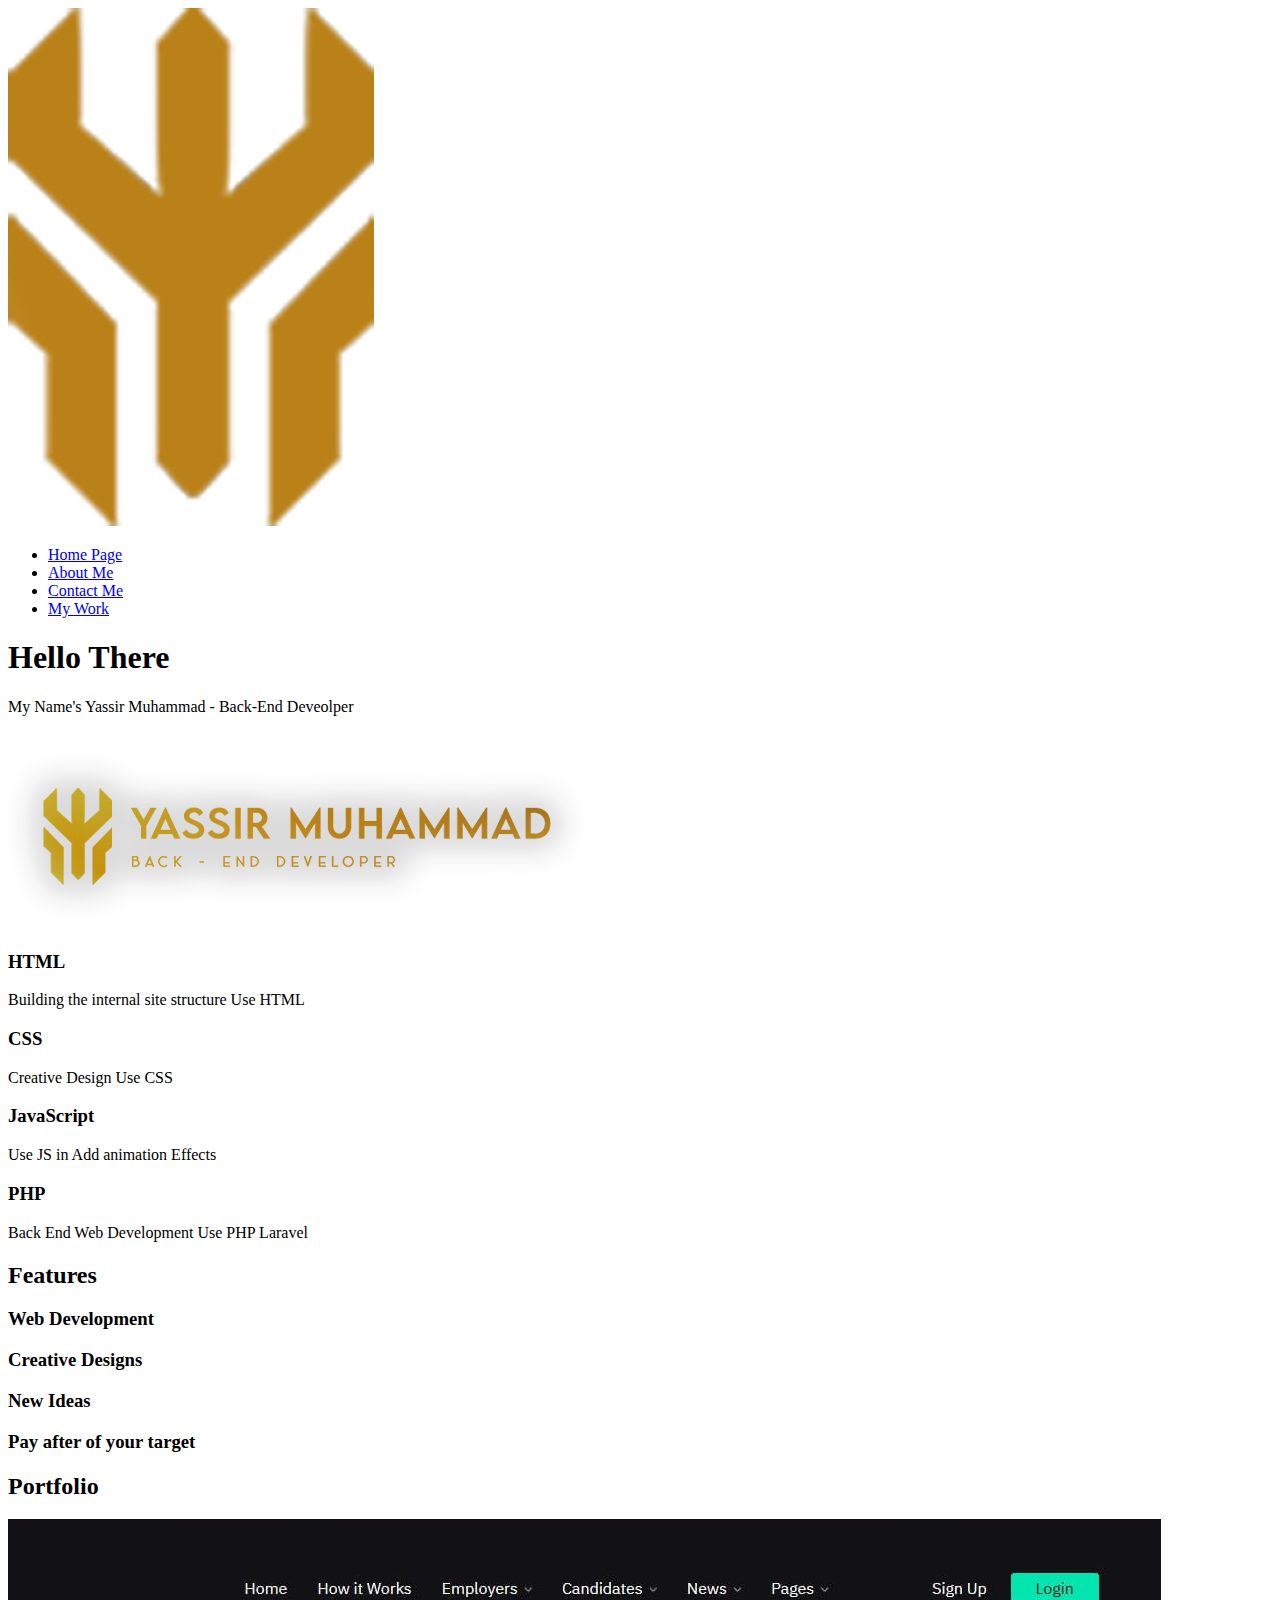
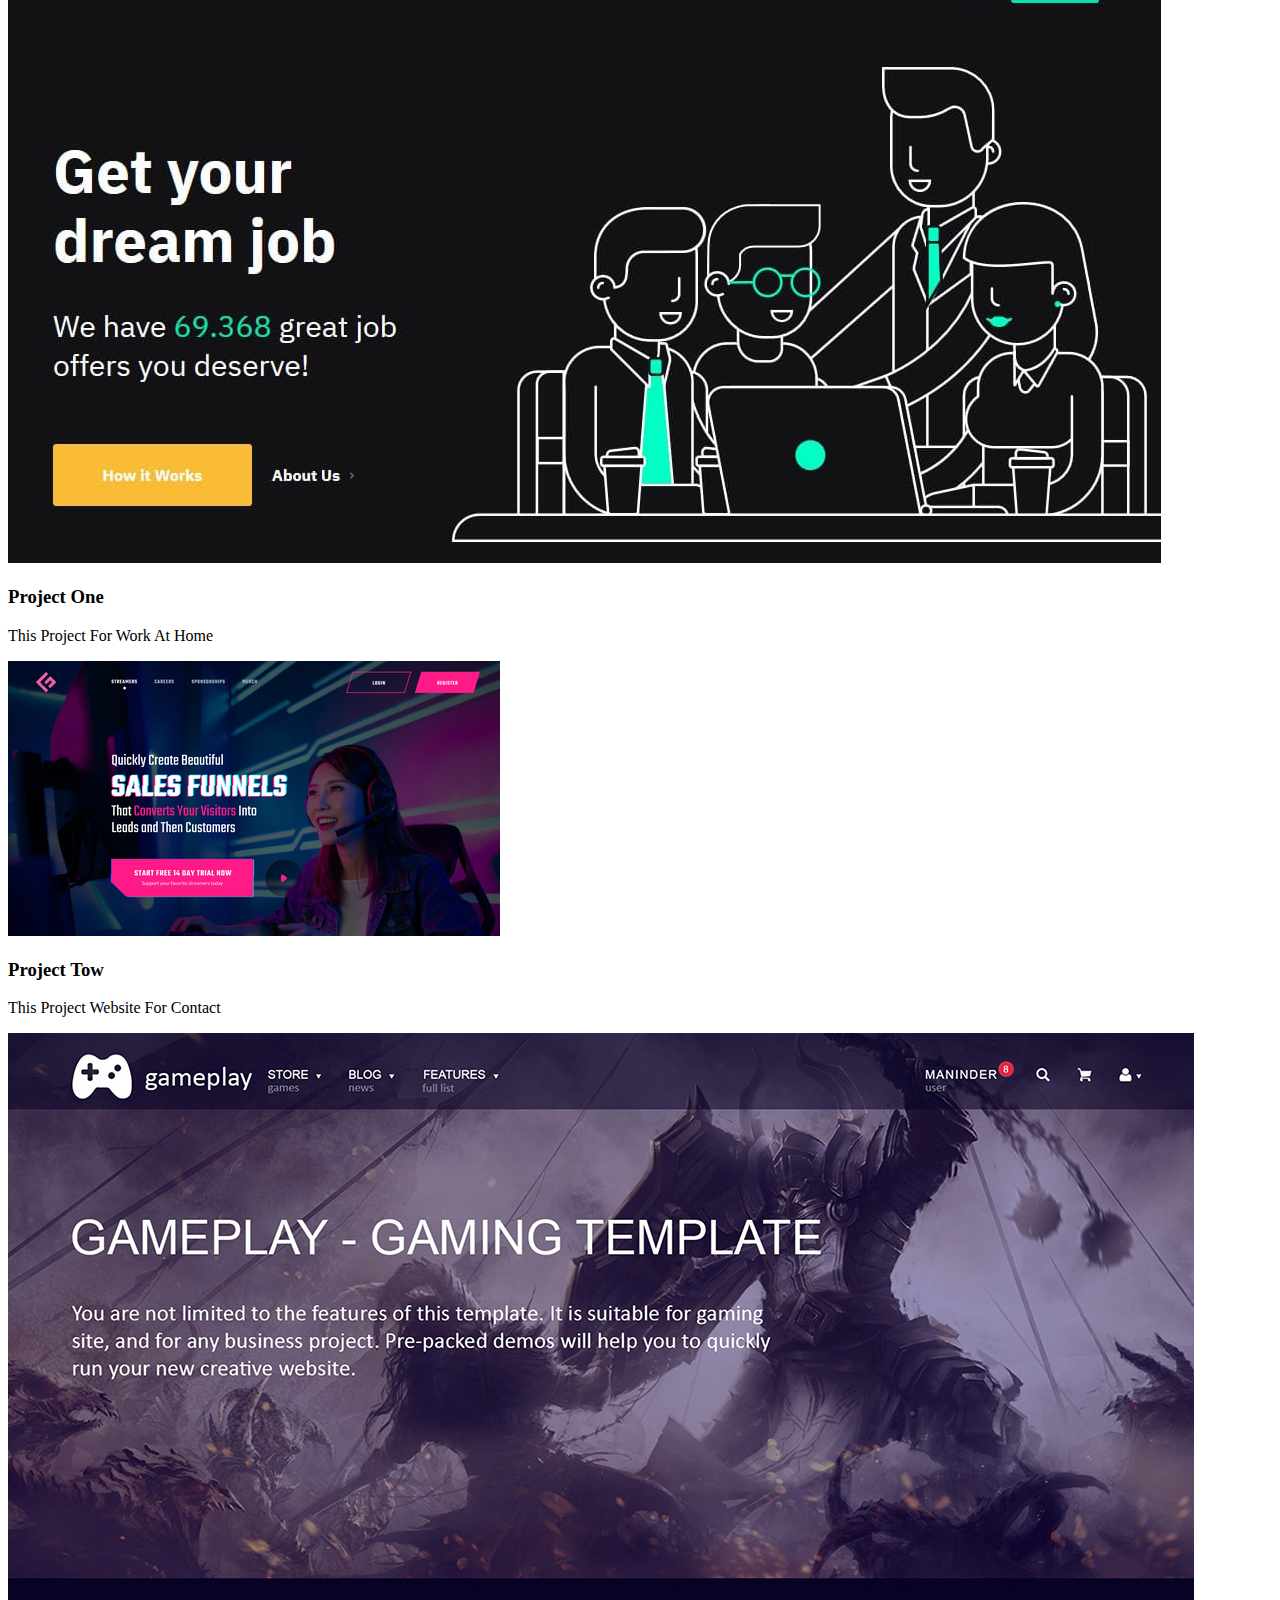
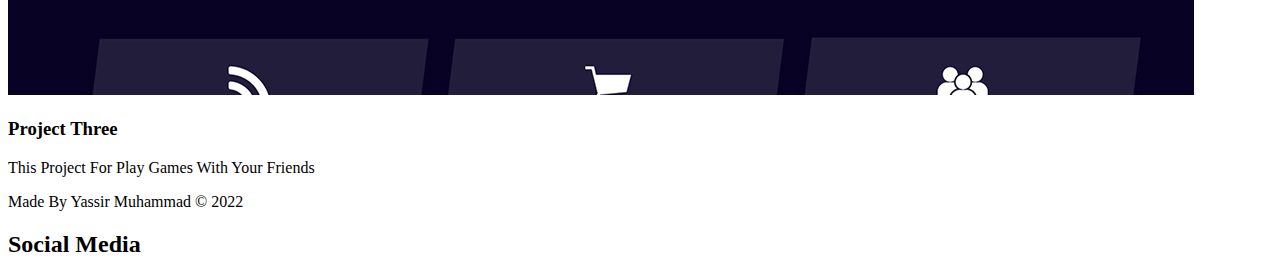
==== index.html @ 54730388 "Add files via upload" ====
<!DOCTYPE html>
<html lang="en">
  <head>
    <meta charset="UTF-8" />
    <meta http-equiv="X-UA-Compatible" content="IE=edge" />
    <meta name="viewport" content="width=device-width, initial-scale=1.0" />
    <title>YM - Home Page</title>
    <!-- Normaliz File -->
    <link rel="stylesheet" href="css/normaliz.css" />
    <!-- Min Icon File -->
    <link rel="stylesheet" href="css/all.min.css" />
    <!-- Google Font -->
    <link rel="preconnect" href="https://fonts.googleapis.com" />
    <link rel="preconnect" href="https://fonts.gstatic.com" crossorigin />
    <link rel="preconnect" href="https://fonts.googleapis.com" />
    <link rel="preconnect" href="https://fonts.gstatic.com" crossorigin />
    <link
      href="https://fonts.googleapis.com/css2?family=Assistant:wght@200;300;400;500;600;700&family=Changa:wght@200;300&family=Open+Sans:wght@300;500;600&family=Roboto:wght@300&display=swap"
      rel="stylesheet"
    />
    <!-- Css File -->
    <link rel="stylesheet" href="css/style.css" />
  </head>
  <body>
    <!-- Start Header -->
    <div class="header">
      <div class="container">
        <img class="logo" src="img/Untitled-1.png" alt="" />
        <div class="nav">
          <a href="https://web.facebook.com/yass.m.30" target="_blank"
            ><i class="fa-brands fa-facebook-f"></i
          ></a>
          <a
            href="https://www.instagram.com/yassir_mohammad.11/"
            target="_blank"
            ><i class="fa-brands fa-instagram"></i
          ></a>
          <a
            href="https://www.linkedin.com/in/yassiir-muhammad-4a1085233"
            target="_blank"
            ><i class="fa-brands fa-linkedin-in"></i
          ></a>
          <a href="https://twitter.com/yassm3011" target="_blank"
            ><i class="fa-brands fa-twitter"></i
          ></a>
        </div>
        <div class="links">
          <span class="icon">
            <span></span>
            <span></span>
            <span></span>
          </span>
          <ul>
            <li><a href="index.html" >Home Page</a></li>
            <li><a href="about.html" >About Me</a></li>
            <li><a href="contact.html" >Contact Me</a></li>
            <li><a href="#work" >My Work</a></li>
          </ul>
        </div>
      </div>
    </div>
    <!-- End Header -->
    <!-- Start landing section -->
    <div class="landing">
      <div class="txt">
        <h1>Hello There</h1>
        <p>
          My Name's Yassir Muhammad - Back-End Deveolper
        </p>
      </div>
      <div class="phto">
        <img src="img/logo.png" alt="" />
      </div>
    </div>
    <!-- End landing section -->
    <!-- Start Skills -->
    <div class="skills">
      <!-- <h2 class="special">Programing languages</h2> -->
      <div class="container">
        <div class="skill">
          <i class="fa-brands fa-html5"></i>
          <h3>HTML</h3>
          <p>Building the internal site structure Use HTML</p>
        </div>
        <div class="skill">
          <i class="fa-brands fa-css3-alt"></i>
          <h3>CSS</h3>
          <p>Creative Design Use CSS</p>
        </div>
        <div class="skill">
          <i class="fa-brands fa-js"></i>
          <h3>JavaScript</h3>
          <p>Use JS in Add animation Effects</p>
        </div>
        <div class="skill">
          <i class="fa-brands fa-php"></i>
          <h3>PHP</h3>
          <p>Back End Web Development Use PHP Laravel</p>
        </div>
      </div>
    </div>
    <!-- End Skills -->
    <!-- Start Services -->
    <div class="services">
      <div class="container">
        <h2 class="special">Features</h2>
        <div class="sevrvices-count">
          <div class="col">
            <!-- Start SRV -->
            <div class="srv">
              <i class="fa-solid fa-earth-africa"></i>
              <h3>Web Development</h3>
            </div>
            <div class="srv">
              <i class="fa-solid fa-compass-drafting"></i>
              <h3>Creative Designs</h3>
            </div>
            <!-- End SRV -->
          </div>
          <div class="col">
            <div class="srv">
              <i class="fa-solid fa-lightbulb"></i>
              <h3>New Ideas</h3>
            </div>
            <div class="srv">
              <i class="fa-brands fa-paypal"></i>
              <h3>Pay after of your target</h3>
            </div>
          </div>
          <!-- <div class="col">
            <div class="img">
              <img src="img/website-design-templates-free-min.jpg" alt="" />
            </div>
          </div> -->
        </div>
      </div>
    </div>
    <!-- End Services -->
    <!-- Start Portfolio -->
    <div class="portfolio" id="work">
      <div class="container">
        <h2 class="special">Portfolio</h2>
        <div class="port-content">
          <div class="card">
            <img src="img/website-design-templates-free-min.jpg" alt="">
            <div class="info">
              <h3>Project One</h3>
              <p>This Project For Work At Home</p></div>
          </div>
          <div class="card">
            <img src="img/attachment_123748205.png" alt="">
            <div class="info">
              <h3>Project Tow</h3>
              <p>This Project Website For Contact</p></div>
          </div>
          <div class="card">
            <img src="img/preview.jpg" alt="">
            <div class="info">
              <h3>Project Three</h3>
              <p>This Project For Play Games With Your Friends</p></div>
          </div>
        </div>
      </div>
    </div>
      </div>
    </div>
    <!-- End Portfolio -->
    <!-- Start Footer -->
    <div class="footer">
      <div class="container">
        <div class="footer-content">
          <p>Made By Yassir Muhammad © 2022</p>
          <h2 class="special">Social Media</h2>
          <div class="fot">
            <a href="https://web.facebook.com/yass.m.30" target="_blank"
              ><i class="fa-brands fa-facebook-f"></i
            ></a>
            <a
              href="https://www.instagram.com/yassir_mohammad.11/"
              target="_blank"
              ><i class="fa-brands fa-instagram"></i
            ></a>
            <a
              href="https://www.linkedin.com/in/yassiir-muhammad-4a1085233"
              target="_blank"
              ><i class="fa-brands fa-linkedin-in"></i
            ></a>
            <a href="https://twitter.com/yassm3011" target="_blank"
              ><i class="fa-brands fa-twitter"></i
            ></a>
          </div>
        </div>
      </div>
    </div>
    <!-- End Footer -->
  </body>
</html>
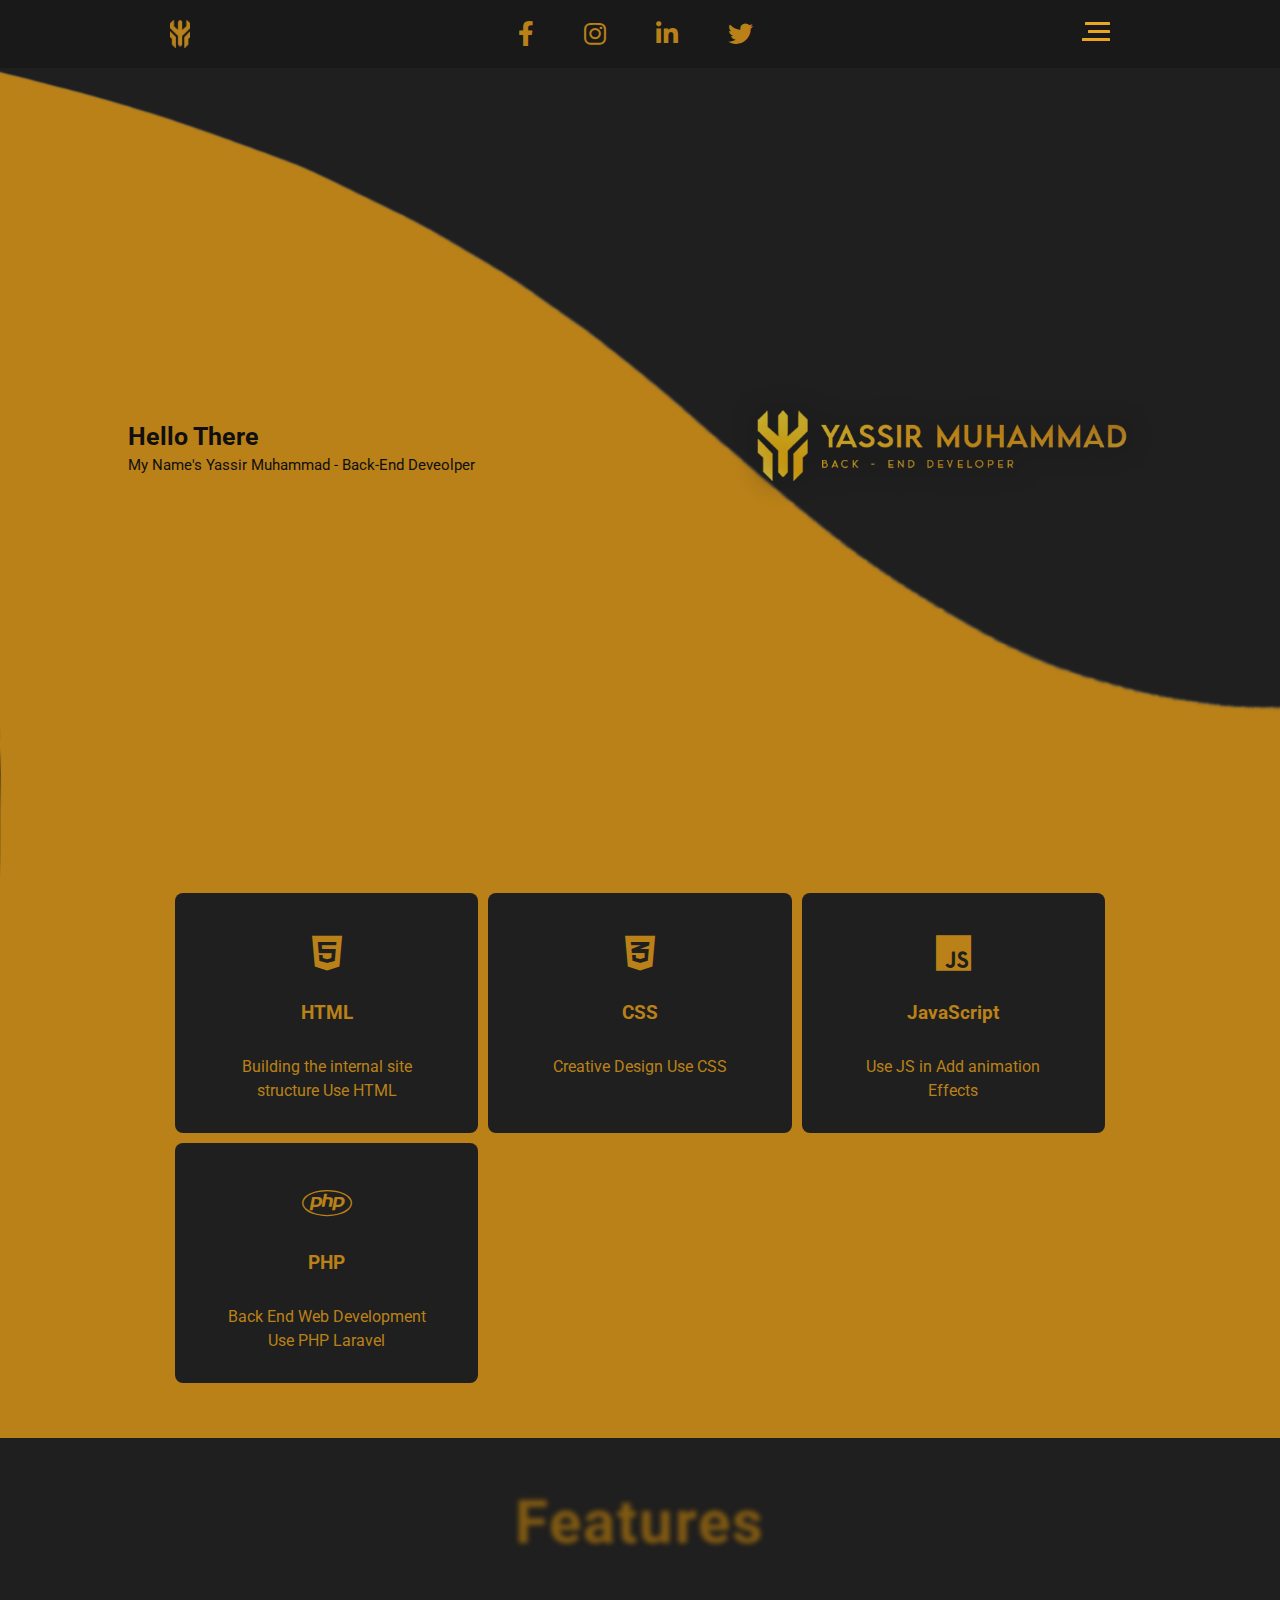
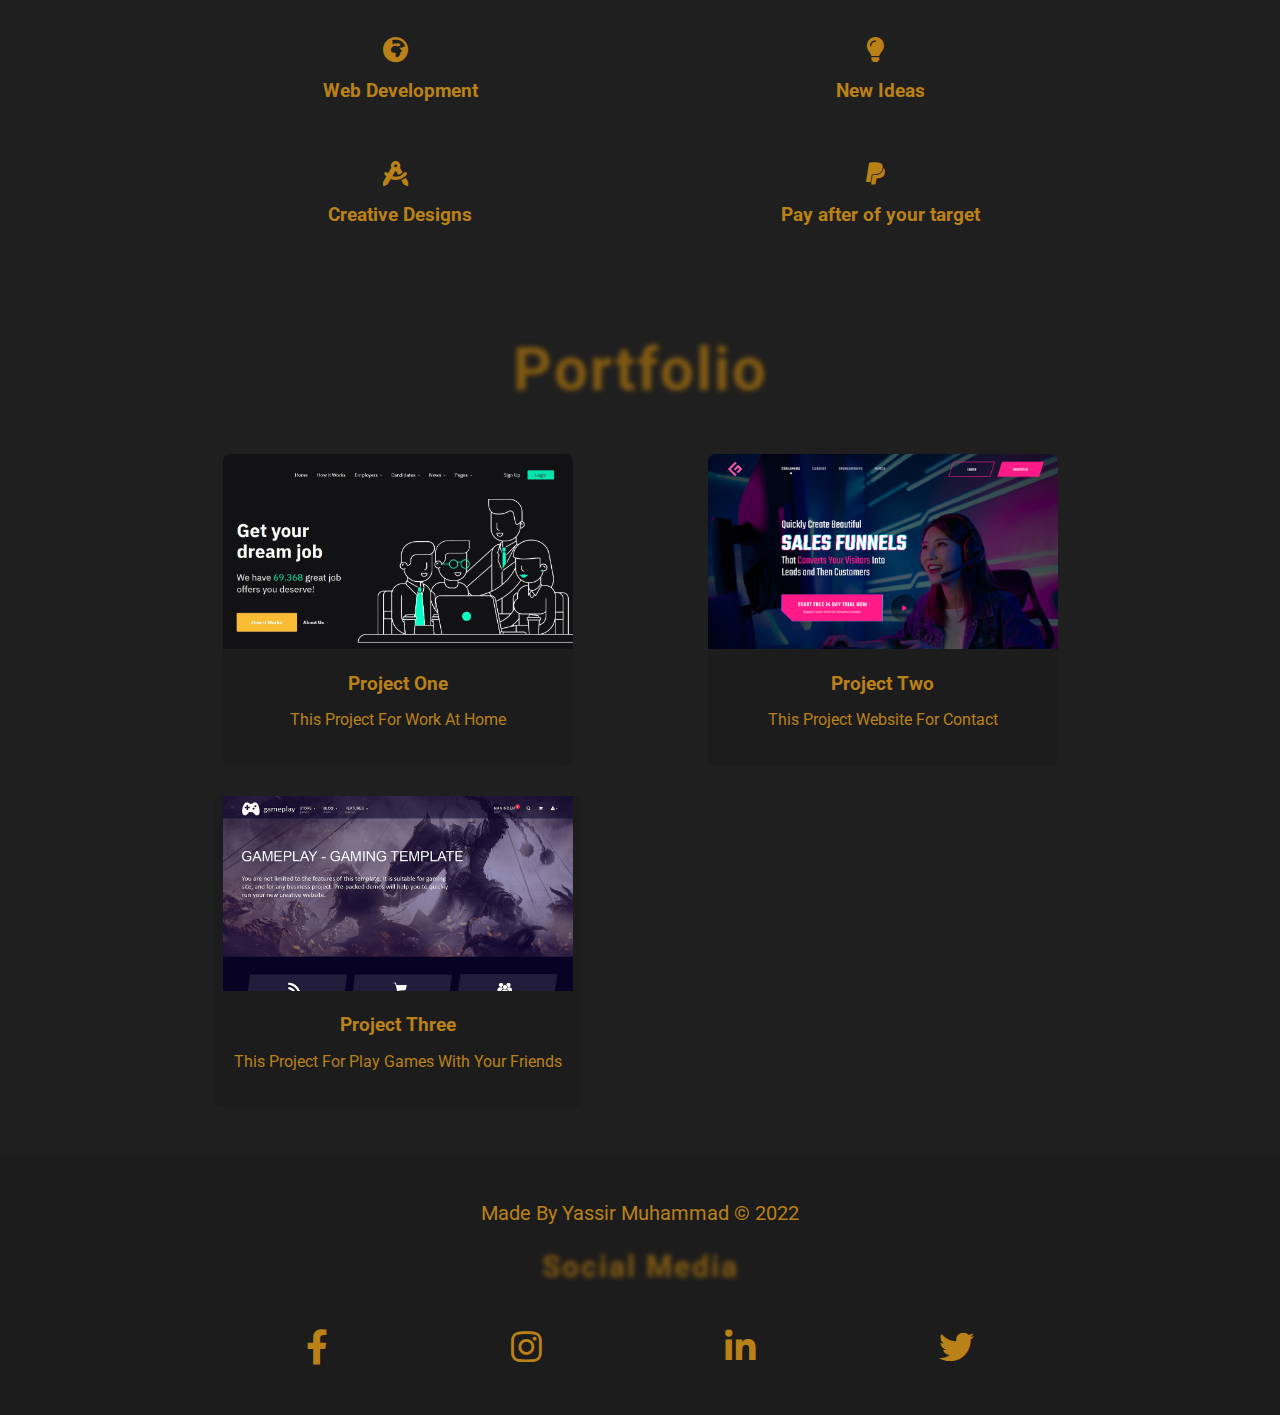
==== commit c5ec95d8: "Update index.html" ====
--- a/index.html
+++ b/index.html
@@ -23,7 +23,7 @@
   </head>
   <body>
     <!-- Start Header -->
-    <div class="header">
+    <div class="header" >
       <div class="container">
         <img class="logo" src="img/Untitled-1.png" alt="" />
         <div class="nav">
@@ -51,9 +51,10 @@
             <span></span>
           </span>
           <ul>
-            <li><a href="index.html" >Home Page</a></li>
+            <li><a href="#header" >Head Page</a></li>
             <li><a href="about.html" >About Me</a></li>
             <li><a href="contact.html" >Contact Me</a></li>
+            <li><a href="#feat" >Features</a></li>
             <li><a href="#work" >My Work</a></li>
           </ul>
         </div>
@@ -61,7 +62,7 @@
     </div>
     <!-- End Header -->
     <!-- Start landing section -->
-    <div class="landing">
+    <div class="landing" id="header">
       <div class="txt">
         <h1>Hello There</h1>
         <p>
@@ -102,7 +103,7 @@
     <!-- End Skills -->
     <!-- Start Services -->
     <div class="services">
-      <div class="container">
+      <div class="container" id="feat">
         <h2 class="special">Features</h2>
         <div class="sevrvices-count">
           <div class="col">
@@ -150,7 +151,7 @@
           <div class="card">
             <img src="img/attachment_123748205.png" alt="">
             <div class="info">
-              <h3>Project Tow</h3>
+              <h3>Project Two</h3>
               <p>This Project Website For Contact</p></div>
           </div>
           <div class="card">
@@ -193,5 +194,6 @@
       </div>
     </div>
     <!-- End Footer -->
+    <script src="javascript/index.js"></script>
   </body>
-</html>+</html>
--- a/css/normaliz.css
+++ b/css/normaliz.css
@@ -0,0 +1,349 @@
+/*! normalize.css v8.0.1 | MIT License | github.com/necolas/normalize.css */
+
+/* Document
+   ========================================================================== */
+
+/**
+ * 1. Correct the line height in all browsers.
+ * 2. Prevent adjustments of font size after orientation changes in iOS.
+ */
+
+html {
+  line-height: 1.15; /* 1 */
+  -webkit-text-size-adjust: 100%; /* 2 */
+}
+
+/* Sections
+   ========================================================================== */
+
+/**
+ * Remove the margin in all browsers.
+ */
+
+body {
+  margin: 0;
+}
+
+/**
+ * Render the `main` element consistently in IE.
+ */
+
+main {
+  display: block;
+}
+
+/**
+ * Correct the font size and margin on `h1` elements within `section` and
+ * `article` contexts in Chrome, Firefox, and Safari.
+ */
+
+h1 {
+  font-size: 2em;
+  margin: 0.67em 0;
+}
+
+/* Grouping content
+   ========================================================================== */
+
+/**
+ * 1. Add the correct box sizing in Firefox.
+ * 2. Show the overflow in Edge and IE.
+ */
+
+hr {
+  box-sizing: content-box; /* 1 */
+  height: 0; /* 1 */
+  overflow: visible; /* 2 */
+}
+
+/**
+ * 1. Correct the inheritance and scaling of font size in all browsers.
+ * 2. Correct the odd `em` font sizing in all browsers.
+ */
+
+pre {
+  font-family: monospace, monospace; /* 1 */
+  font-size: 1em; /* 2 */
+}
+
+/* Text-level semantics
+   ========================================================================== */
+
+/**
+ * Remove the gray background on active links in IE 10.
+ */
+
+a {
+  background-color: transparent;
+}
+
+/**
+ * 1. Remove the bottom border in Chrome 57-
+ * 2. Add the correct text decoration in Chrome, Edge, IE, Opera, and Safari.
+ */
+
+abbr[title] {
+  border-bottom: none; /* 1 */
+  text-decoration: underline; /* 2 */
+  text-decoration: underline dotted; /* 2 */
+}
+
+/**
+ * Add the correct font weight in Chrome, Edge, and Safari.
+ */
+
+b,
+strong {
+  font-weight: bolder;
+}
+
+/**
+ * 1. Correct the inheritance and scaling of font size in all browsers.
+ * 2. Correct the odd `em` font sizing in all browsers.
+ */
+
+code,
+kbd,
+samp {
+  font-family: monospace, monospace; /* 1 */
+  font-size: 1em; /* 2 */
+}
+
+/**
+ * Add the correct font size in all browsers.
+ */
+
+small {
+  font-size: 80%;
+}
+
+/**
+ * Prevent `sub` and `sup` elements from affecting the line height in
+ * all browsers.
+ */
+
+sub,
+sup {
+  font-size: 75%;
+  line-height: 0;
+  position: relative;
+  vertical-align: baseline;
+}
+
+sub {
+  bottom: -0.25em;
+}
+
+sup {
+  top: -0.5em;
+}
+
+/* Embedded content
+   ========================================================================== */
+
+/**
+ * Remove the border on images inside links in IE 10.
+ */
+
+img {
+  border-style: none;
+}
+
+/* Forms
+   ========================================================================== */
+
+/**
+ * 1. Change the font styles in all browsers.
+ * 2. Remove the margin in Firefox and Safari.
+ */
+
+button,
+input,
+optgroup,
+select,
+textarea {
+  font-family: inherit; /* 1 */
+  font-size: 100%; /* 1 */
+  line-height: 1.15; /* 1 */
+  margin: 0; /* 2 */
+}
+
+/**
+ * Show the overflow in IE.
+ * 1. Show the overflow in Edge.
+ */
+
+button,
+input { /* 1 */
+  overflow: visible;
+}
+
+/**
+ * Remove the inheritance of text transform in Edge, Firefox, and IE.
+ * 1. Remove the inheritance of text transform in Firefox.
+ */
+
+button,
+select { /* 1 */
+  text-transform: none;
+}
+
+/**
+ * Correct the inability to style clickable types in iOS and Safari.
+ */
+
+button,
+[type="button"],
+[type="reset"],
+[type="submit"] {
+  -webkit-appearance: button;
+}
+
+/**
+ * Remove the inner border and padding in Firefox.
+ */
+
+button::-moz-focus-inner,
+[type="button"]::-moz-focus-inner,
+[type="reset"]::-moz-focus-inner,
+[type="submit"]::-moz-focus-inner {
+  border-style: none;
+  padding: 0;
+}
+
+/**
+ * Restore the focus styles unset by the previous rule.
+ */
+
+button:-moz-focusring,
+[type="button"]:-moz-focusring,
+[type="reset"]:-moz-focusring,
+[type="submit"]:-moz-focusring {
+  outline: 1px dotted ButtonText;
+}
+
+/**
+ * Correct the padding in Firefox.
+ */
+
+fieldset {
+  padding: 0.35em 0.75em 0.625em;
+}
+
+/**
+ * 1. Correct the text wrapping in Edge and IE.
+ * 2. Correct the color inheritance from `fieldset` elements in IE.
+ * 3. Remove the padding so developers are not caught out when they zero out
+ *    `fieldset` elements in all browsers.
+ */
+
+legend {
+  box-sizing: border-box; /* 1 */
+  color: inherit; /* 2 */
+  display: table; /* 1 */
+  max-width: 100%; /* 1 */
+  padding: 0; /* 3 */
+  white-space: normal; /* 1 */
+}
+
+/**
+ * Add the correct vertical alignment in Chrome, Firefox, and Opera.
+ */
+
+progress {
+  vertical-align: baseline;
+}
+
+/**
+ * Remove the default vertical scrollbar in IE 10+.
+ */
+
+textarea {
+  overflow: auto;
+}
+
+/**
+ * 1. Add the correct box sizing in IE 10.
+ * 2. Remove the padding in IE 10.
+ */
+
+[type="checkbox"],
+[type="radio"] {
+  box-sizing: border-box; /* 1 */
+  padding: 0; /* 2 */
+}
+
+/**
+ * Correct the cursor style of increment and decrement buttons in Chrome.
+ */
+
+[type="number"]::-webkit-inner-spin-button,
+[type="number"]::-webkit-outer-spin-button {
+  height: auto;
+}
+
+/**
+ * 1. Correct the odd appearance in Chrome and Safari.
+ * 2. Correct the outline style in Safari.
+ */
+
+[type="search"] {
+  -webkit-appearance: textfield; /* 1 */
+  outline-offset: -2px; /* 2 */
+}
+
+/**
+ * Remove the inner padding in Chrome and Safari on macOS.
+ */
+
+[type="search"]::-webkit-search-decoration {
+  -webkit-appearance: none;
+}
+
+/**
+ * 1. Correct the inability to style clickable types in iOS and Safari.
+ * 2. Change font properties to `inherit` in Safari.
+ */
+
+::-webkit-file-upload-button {
+  -webkit-appearance: button; /* 1 */
+  font: inherit; /* 2 */
+}
+
+/* Interactive
+   ========================================================================== */
+
+/*
+ * Add the correct display in Edge, IE 10+, and Firefox.
+ */
+
+details {
+  display: block;
+}
+
+/*
+ * Add the correct display in all browsers.
+ */
+
+summary {
+  display: list-item;
+}
+
+/* Misc
+   ========================================================================== */
+
+/**
+ * Add the correct display in IE 10+.
+ */
+
+template {
+  display: none;
+}
+
+/**
+ * Add the correct display in IE 10.
+ */
+
+[hidden] {
+  display: none;
+}--- a/css/all.min.css
+++ b/css/all.min.css
@@ -0,0 +1,6 @@
+/*!
+ * Font Awesome Free 6.0.0 by @fontawesome - https://fontawesome.com
+ * License - https://fontawesome.com/license/free (Icons: CC BY 4.0, Fonts: SIL OFL 1.1, Code: MIT License)
+ * Copyright 2022 Fonticons, Inc.
+ */
+.fa{font-family:var(--fa-style-family,"Font Awesome 6 Free");font-weight:var(--fa-style,900)}.fa,.fa-brands,.fa-duotone,.fa-light,.fa-regular,.fa-solid,.fa-thin,.fab,.fad,.fal,.far,.fas,.fat{-moz-osx-font-smoothing:grayscale;-webkit-font-smoothing:antialiased;display:var(--fa-display,inline-block);font-style:normal;font-variant:normal;line-height:1;text-rendering:auto}.fa-1x{font-size:1em}.fa-2x{font-size:2em}.fa-3x{font-size:3em}.fa-4x{font-size:4em}.fa-5x{font-size:5em}.fa-6x{font-size:6em}.fa-7x{font-size:7em}.fa-8x{font-size:8em}.fa-9x{font-size:9em}.fa-10x{font-size:10em}.fa-2xs{font-size:.625em;line-height:.1em;vertical-align:.225em}.fa-xs{font-size:.75em;line-height:.08333em;vertical-align:.125em}.fa-sm{font-size:.875em;line-height:.07143em;vertical-align:.05357em}.fa-lg{font-size:1.25em;line-height:.05em;vertical-align:-.075em}.fa-xl{font-size:1.5em;line-height:.04167em;vertical-align:-.125em}.fa-2xl{font-size:2em;line-height:.03125em;vertical-align:-.1875em}.fa-fw{text-align:center;width:1.25em}.fa-ul{list-style-type:none;margin-left:var(--fa-li-margin,2.5em);padding-left:0}.fa-ul>li{position:relative}.fa-li{left:calc(var(--fa-li-width, 2em)*-1);position:absolute;text-align:center;width:var(--fa-li-width,2em);line-height:inherit}.fa-border{border-radius:var(--fa-border-radius,.1em);border:var(--fa-border-width,.08em) var(--fa-border-style,solid) var(--fa-border-color,#eee);padding:var(--fa-border-padding,.2em .25em .15em)}.fa-pull-left{float:left;margin-right:var(--fa-pull-margin,.3em)}.fa-pull-right{float:right;margin-left:var(--fa-pull-margin,.3em)}.fa-beat{-webkit-animation-name:fa-beat;animation-name:fa-beat;-webkit-animation-delay:var(--fa-animation-delay,0);animation-delay:var(--fa-animation-delay,0);-webkit-animation-direction:var(--fa-animation-direction,normal);animation-direction:var(--fa-animation-direction,normal);-webkit-animation-duration:var(--fa-animation-duration,1s);animation-duration:var(--fa-animation-duration,1s);-webkit-animation-iteration-count:var(--fa-animation-iteration-count,infinite);animation-iteration-count:var(--fa-animation-iteration-count,infinite);-webkit-animation-timing-function:var(--fa-animation-timing,ease-in-out);animation-timing-function:var(--fa-animation-timing,ease-in-out)}.fa-bounce{-webkit-animation-name:fa-bounce;animation-name:fa-bounce;-webkit-animation-delay:var(--fa-animation-delay,0);animation-delay:var(--fa-animation-delay,0);-webkit-animation-direction:var(--fa-animation-direction,normal);animation-direction:var(--fa-animation-direction,normal);-webkit-animation-duration:var(--fa-animation-duration,1s);animation-duration:var(--fa-animation-duration,1s);-webkit-animation-iteration-count:var(--fa-animation-iteration-count,infinite);animation-iteration-count:var(--fa-animation-iteration-count,infinite);-webkit-animation-timing-function:var(--fa-animation-timing,cubic-bezier(.28,.84,.42,1));animation-timing-function:var(--fa-animation-timing,cubic-bezier(.28,.84,.42,1))}.fa-fade{-webkit-animation-name:fa-fade;animation-name:fa-fade;-webkit-animation-iteration-count:var(--fa-animation-iteration-count,infinite);animation-iteration-count:var(--fa-animation-iteration-count,infinite);-webkit-animation-timing-function:var(--fa-animation-timing,cubic-bezier(.4,0,.6,1));animation-timing-function:var(--fa-animation-timing,cubic-bezier(.4,0,.6,1))}.fa-beat-fade,.fa-fade{-webkit-animation-delay:var(--fa-animation-delay,0);animation-delay:var(--fa-animation-delay,0);-webkit-animation-direction:var(--fa-animation-direction,normal);animation-direction:var(--fa-animation-direction,normal);-webkit-animation-duration:var(--fa-animation-duration,1s);animation-duration:var(--fa-animation-duration,1s)}.fa-beat-fade{-webkit-animation-name:fa-beat-fade;animation-name:fa-beat-fade;-webkit-animation-iteration-count:var(--fa-animation-iteration-count,infinite);animation-iteration-count:var(--fa-animation-iteration-count,infinite);-webkit-animation-timing-function:var(--fa-animation-timing,cubic-bezier(.4,0,.6,1));animation-timing-function:var(--fa-animation-timing,cubic-bezier(.4,0,.6,1))}.fa-flip{-webkit-animation-name:fa-flip;animation-name:fa-flip;-webkit-animation-delay:var(--fa-animation-delay,0);animation-delay:var(--fa-animation-delay,0);-webkit-animation-direction:var(--fa-animation-direction,normal);animation-direction:var(--fa-animation-direction,normal);-webkit-animation-duration:var(--fa-animation-duration,1s);animation-duration:var(--fa-animation-duration,1s);-webkit-animation-iteration-count:var(--fa-animation-iteration-count,infinite);animation-iteration-count:var(--fa-animation-iteration-count,infinite);-webkit-animation-timing-function:var(--fa-animation-timing,ease-in-out);animation-timing-function:var(--fa-animation-timing,ease-in-out)}.fa-shake{-webkit-animation-name:fa-shake;animation-name:fa-shake;-webkit-animation-duration:var(--fa-animation-duration,1s);animation-duration:var(--fa-animation-duration,1s);-webkit-animation-iteration-count:var(--fa-animation-iteration-count,infinite);animation-iteration-count:var(--fa-animation-iteration-count,infinite);-webkit-animation-timing-function:var(--fa-animation-timing,linear);animation-timing-function:var(--fa-animation-timing,linear)}.fa-shake,.fa-spin{-webkit-animation-delay:var(--fa-animation-delay,0);animation-delay:var(--fa-animation-delay,0);-webkit-animation-direction:var(--fa-animation-direction,normal);animation-direction:var(--fa-animation-direction,normal)}.fa-spin{-webkit-animation-name:fa-spin;animation-name:fa-spin;-webkit-animation-duration:var(--fa-animation-duration,2s);animation-duration:var(--fa-animation-duration,2s);-webkit-animation-iteration-count:var(--fa-animation-iteration-count,infinite);animation-iteration-count:var(--fa-animation-iteration-count,infinite);-webkit-animation-timing-function:var(--fa-animation-timing,linear);animation-timing-function:var(--fa-animation-timing,linear)}.fa-spin-reverse{--fa-animation-direction:reverse}.fa-pulse,.fa-spin-pulse{-webkit-animation-name:fa-spin;animation-name:fa-spin;-webkit-animation-direction:var(--fa-animation-direction,normal);animation-direction:var(--fa-animation-direction,normal);-webkit-animation-duration:var(--fa-animation-duration,1s);animation-duration:var(--fa-animation-duration,1s);-webkit-animation-iteration-count:var(--fa-animation-iteration-count,infinite);animation-iteration-count:var(--fa-animation-iteration-count,infinite);-webkit-animation-timing-function:var(--fa-animation-timing,steps(8));animation-timing-function:var(--fa-animation-timing,steps(8))}@media (prefers-reduced-motion:reduce){.fa-beat,.fa-beat-fade,.fa-bounce,.fa-fade,.fa-flip,.fa-pulse,.fa-shake,.fa-spin,.fa-spin-pulse{-webkit-animation-delay:-1ms;animation-delay:-1ms;-webkit-animation-duration:1ms;animation-duration:1ms;-webkit-animation-iteration-count:1;animation-iteration-count:1;transition-delay:0s;transition-duration:0s}}@-webkit-keyframes fa-beat{0%,90%{-webkit-transform:scale(1);transform:scale(1)}45%{-webkit-transform:scale(var(--fa-beat-scale,1.25));transform:scale(var(--fa-beat-scale,1.25))}}@keyframes fa-beat{0%,90%{-webkit-transform:scale(1);transform:scale(1)}45%{-webkit-transform:scale(var(--fa-beat-scale,1.25));transform:scale(var(--fa-beat-scale,1.25))}}@-webkit-keyframes fa-bounce{0%{-webkit-transform:scale(1) translateY(0);transform:scale(1) translateY(0)}10%{-webkit-transform:scale(var(--fa-bounce-start-scale-x,1.1),var(--fa-bounce-start-scale-y,.9)) translateY(0);transform:scale(var(--fa-bounce-start-scale-x,1.1),var(--fa-bounce-start-scale-y,.9)) translateY(0)}30%{-webkit-transform:scale(var(--fa-bounce-jump-scale-x,.9),var(--fa-bounce-jump-scale-y,1.1)) translateY(var(--fa-bounce-height,-.5em));transform:scale(var(--fa-bounce-jump-scale-x,.9),var(--fa-bounce-jump-scale-y,1.1)) translateY(var(--fa-bounce-height,-.5em))}50%{-webkit-transform:scale(var(--fa-bounce-land-scale-x,1.05),var(--fa-bounce-land-scale-y,.95)) translateY(0);transform:scale(var(--fa-bounce-land-scale-x,1.05),var(--fa-bounce-land-scale-y,.95)) translateY(0)}57%{-webkit-transform:scale(1) translateY(var(--fa-bounce-rebound,-.125em));transform:scale(1) translateY(var(--fa-bounce-rebound,-.125em))}64%{-webkit-transform:scale(1) translateY(0);transform:scale(1) translateY(0)}to{-webkit-transform:scale(1) translateY(0);transform:scale(1) translateY(0)}}@keyframes fa-bounce{0%{-webkit-transform:scale(1) translateY(0);transform:scale(1) translateY(0)}10%{-webkit-transform:scale(var(--fa-bounce-start-scale-x,1.1),var(--fa-bounce-start-scale-y,.9)) translateY(0);transform:scale(var(--fa-bounce-start-scale-x,1.1),var(--fa-bounce-start-scale-y,.9)) translateY(0)}30%{-webkit-transform:scale(var(--fa-bounce-jump-scale-x,.9),var(--fa-bounce-jump-scale-y,1.1)) translateY(var(--fa-bounce-height,-.5em));transform:scale(var(--fa-bounce-jump-scale-x,.9),var(--fa-bounce-jump-scale-y,1.1)) translateY(var(--fa-bounce-height,-.5em))}50%{-webkit-transform:scale(var(--fa-bounce-land-scale-x,1.05),var(--fa-bounce-land-scale-y,.95)) translateY(0);transform:scale(var(--fa-bounce-land-scale-x,1.05),var(--fa-bounce-land-scale-y,.95)) translateY(0)}57%{-webkit-transform:scale(1) translateY(var(--fa-bounce-rebound,-.125em));transform:scale(1) translateY(var(--fa-bounce-rebound,-.125em))}64%{-webkit-transform:scale(1) translateY(0);transform:scale(1) translateY(0)}to{-webkit-transform:scale(1) translateY(0);transform:scale(1) translateY(0)}}@-webkit-keyframes fa-fade{50%{opacity:var(--fa-fade-opacity,.4)}}@keyframes fa-fade{50%{opacity:var(--fa-fade-opacity,.4)}}@-webkit-keyframes fa-beat-fade{0%,to{opacity:var(--fa-beat-fade-opacity,.4);-webkit-transform:scale(1);transform:scale(1)}50%{opacity:1;-webkit-transform:scale(var(--fa-beat-fade-scale,1.125));transform:scale(var(--fa-beat-fade-scale,1.125))}}@keyframes fa-beat-fade{0%,to{opacity:var(--fa-beat-fade-opacity,.4);-webkit-transform:scale(1);transform:scale(1)}50%{opacity:1;-webkit-transform:scale(var(--fa-beat-fade-scale,1.125));transform:scale(var(--fa-beat-fade-scale,1.125))}}@-webkit-keyframes fa-flip{50%{-webkit-transform:rotate3d(var(--fa-flip-x,0),var(--fa-flip-y,1),var(--fa-flip-z,0),var(--fa-flip-angle,-180deg));transform:rotate3d(var(--fa-flip-x,0),var(--fa-flip-y,1),var(--fa-flip-z,0),var(--fa-flip-angle,-180deg))}}@keyframes fa-flip{50%{-webkit-transform:rotate3d(var(--fa-flip-x,0),var(--fa-flip-y,1),var(--fa-flip-z,0),var(--fa-flip-angle,-180deg));transform:rotate3d(var(--fa-flip-x,0),var(--fa-flip-y,1),var(--fa-flip-z,0),var(--fa-flip-angle,-180deg))}}@-webkit-keyframes fa-shake{0%{-webkit-transform:rotate(-15deg);transform:rotate(-15deg)}4%{-webkit-transform:rotate(15deg);transform:rotate(15deg)}8%,24%{-webkit-transform:rotate(-18deg);transform:rotate(-18deg)}12%,28%{-webkit-transform:rotate(18deg);transform:rotate(18deg)}16%{-webkit-transform:rotate(-22deg);transform:rotate(-22deg)}20%{-webkit-transform:rotate(22deg);transform:rotate(22deg)}32%{-webkit-transform:rotate(-12deg);transform:rotate(-12deg)}36%{-webkit-transform:rotate(12deg);transform:rotate(12deg)}40%,to{-webkit-transform:rotate(0deg);transform:rotate(0deg)}}@keyframes fa-shake{0%{-webkit-transform:rotate(-15deg);transform:rotate(-15deg)}4%{-webkit-transform:rotate(15deg);transform:rotate(15deg)}8%,24%{-webkit-transform:rotate(-18deg);transform:rotate(-18deg)}12%,28%{-webkit-transform:rotate(18deg);transform:rotate(18deg)}16%{-webkit-transform:rotate(-22deg);transform:rotate(-22deg)}20%{-webkit-transform:rotate(22deg);transform:rotate(22deg)}32%{-webkit-transform:rotate(-12deg);transform:rotate(-12deg)}36%{-webkit-transform:rotate(12deg);transform:rotate(12deg)}40%,to{-webkit-transform:rotate(0deg);transform:rotate(0deg)}}@-webkit-keyframes fa-spin{0%{-webkit-transform:rotate(0deg);transform:rotate(0deg)}to{-webkit-transform:rotate(1turn);transform:rotate(1turn)}}@keyframes fa-spin{0%{-webkit-transform:rotate(0deg);transform:rotate(0deg)}to{-webkit-transform:rotate(1turn);transform:rotate(1turn)}}.fa-rotate-90{-webkit-transform:rotate(90deg);transform:rotate(90deg)}.fa-rotate-180{-webkit-transform:rotate(180deg);transform:rotate(180deg)}.fa-rotate-270{-webkit-transform:rotate(270deg);transform:rotate(270deg)}.fa-flip-horizontal{-webkit-transform:scaleX(-1);transform:scaleX(-1)}.fa-flip-vertical{-webkit-transform:scaleY(-1);transform:scaleY(-1)}.fa-flip-both,.fa-flip-horizontal.fa-flip-vertical{-webkit-transform:scale(-1);transform:scale(-1)}.fa-rotate-by{-webkit-transform:rotate(var(--fa-rotate-angle,none));transform:rotate(var(--fa-rotate-angle,none))}.fa-stack{display:inline-block;height:2em;line-height:2em;position:relative;vertical-align:middle;width:2.5em}.fa-stack-1x,.fa-stack-2x{left:0;position:absolute;text-align:center;width:100%;z-index:var(--fa-stack-z-index,auto)}.fa-stack-1x{line-height:inherit}.fa-stack-2x{font-size:2em}.fa-inverse{color:var(--fa-inverse,#fff)}.fa-0:before{content:"\30"}.fa-1:before{content:"\31"}.fa-2:before{content:"\32"}.fa-3:before{content:"\33"}.fa-4:before{content:"\34"}.fa-5:before{content:"\35"}.fa-6:before{content:"\36"}.fa-7:before{content:"\37"}.fa-8:before{content:"\38"}.fa-9:before{content:"\39"}.fa-a:before{content:"\41"}.fa-address-book:before,.fa-contact-book:before{content:"\f2b9"}.fa-address-card:before,.fa-contact-card:before,.fa-vcard:before{content:"\f2bb"}.fa-align-center:before{content:"\f037"}.fa-align-justify:before{content:"\f039"}.fa-align-left:before{content:"\f036"}.fa-align-right:before{content:"\f038"}.fa-anchor:before{content:"\f13d"}.fa-angle-down:before{content:"\f107"}.fa-angle-left:before{content:"\f104"}.fa-angle-right:before{content:"\f105"}.fa-angle-up:before{content:"\f106"}.fa-angle-double-down:before,.fa-angles-down:before{content:"\f103"}.fa-angle-double-left:before,.fa-angles-left:before{content:"\f100"}.fa-angle-double-right:before,.fa-angles-right:before{content:"\f101"}.fa-angle-double-up:before,.fa-angles-up:before{content:"\f102"}.fa-ankh:before{content:"\f644"}.fa-apple-alt:before,.fa-apple-whole:before{content:"\f5d1"}.fa-archway:before{content:"\f557"}.fa-arrow-down:before{content:"\f063"}.fa-arrow-down-1-9:before,.fa-sort-numeric-asc:before,.fa-sort-numeric-down:before{content:"\f162"}.fa-arrow-down-9-1:before,.fa-sort-numeric-desc:before,.fa-sort-numeric-down-alt:before{content:"\f886"}.fa-arrow-down-a-z:before,.fa-sort-alpha-asc:before,.fa-sort-alpha-down:before{content:"\f15d"}.fa-arrow-down-long:before,.fa-long-arrow-down:before{content:"\f175"}.fa-arrow-down-short-wide:before,.fa-sort-amount-desc:before,.fa-sort-amount-down-alt:before{content:"\f884"}.fa-arrow-down-wide-short:before,.fa-sort-amount-asc:before,.fa-sort-amount-down:before{content:"\f160"}.fa-arrow-down-z-a:before,.fa-sort-alpha-desc:before,.fa-sort-alpha-down-alt:before{content:"\f881"}.fa-arrow-left:before{content:"\f060"}.fa-arrow-left-long:before,.fa-long-arrow-left:before{content:"\f177"}.fa-arrow-pointer:before,.fa-mouse-pointer:before{content:"\f245"}.fa-arrow-right:before{content:"\f061"}.fa-arrow-right-arrow-left:before,.fa-exchange:before{content:"\f0ec"}.fa-arrow-right-from-bracket:before,.fa-sign-out:before{content:"\f08b"}.fa-arrow-right-long:before,.fa-long-arrow-right:before{content:"\f178"}.fa-arrow-right-to-bracket:before,.fa-sign-in:before{content:"\f090"}.fa-arrow-left-rotate:before,.fa-arrow-rotate-back:before,.fa-arrow-rotate-backward:before,.fa-arrow-rotate-left:before,.fa-undo:before{content:"\f0e2"}.fa-arrow-right-rotate:before,.fa-arrow-rotate-forward:before,.fa-arrow-rotate-right:before,.fa-redo:before{content:"\f01e"}.fa-arrow-trend-down:before{content:"\e097"}.fa-arrow-trend-up:before{content:"\e098"}.fa-arrow-turn-down:before,.fa-level-down:before{content:"\f149"}.fa-arrow-turn-up:before,.fa-level-up:before{content:"\f148"}.fa-arrow-up:before{content:"\f062"}.fa-arrow-up-1-9:before,.fa-sort-numeric-up:before{content:"\f163"}.fa-arrow-up-9-1:before,.fa-sort-numeric-up-alt:before{content:"\f887"}.fa-arrow-up-a-z:before,.fa-sort-alpha-up:before{content:"\f15e"}.fa-arrow-up-from-bracket:before{content:"\e09a"}.fa-arrow-up-long:before,.fa-long-arrow-up:before{content:"\f176"}.fa-arrow-up-right-from-square:before,.fa-external-link:before{content:"\f08e"}.fa-arrow-up-short-wide:before,.fa-sort-amount-up-alt:before{content:"\f885"}.fa-arrow-up-wide-short:before,.fa-sort-amount-up:before{content:"\f161"}.fa-arrow-up-z-a:before,.fa-sort-alpha-up-alt:before{content:"\f882"}.fa-arrows-h:before,.fa-arrows-left-right:before{content:"\f07e"}.fa-arrows-rotate:before,.fa-refresh:before,.fa-sync:before{content:"\f021"}.fa-arrows-up-down:before,.fa-arrows-v:before{content:"\f07d"}.fa-arrows-up-down-left-right:before,.fa-arrows:before{content:"\f047"}.fa-asterisk:before{content:"\2a"}.fa-at:before{content:"\40"}.fa-atom:before{content:"\f5d2"}.fa-audio-description:before{content:"\f29e"}.fa-austral-sign:before{content:"\e0a9"}.fa-award:before{content:"\f559"}.fa-b:before{content:"\42"}.fa-baby:before{content:"\f77c"}.fa-baby-carriage:before,.fa-carriage-baby:before{content:"\f77d"}.fa-backward:before{content:"\f04a"}.fa-backward-fast:before,.fa-fast-backward:before{content:"\f049"}.fa-backward-step:before,.fa-step-backward:before{content:"\f048"}.fa-bacon:before{content:"\f7e5"}.fa-bacteria:before{content:"\e059"}.fa-bacterium:before{content:"\e05a"}.fa-bag-shopping:before,.fa-shopping-bag:before{content:"\f290"}.fa-bahai:before{content:"\f666"}.fa-baht-sign:before{content:"\e0ac"}.fa-ban:before,.fa-cancel:before{content:"\f05e"}.fa-ban-smoking:before,.fa-smoking-ban:before{content:"\f54d"}.fa-band-aid:before,.fa-bandage:before{content:"\f462"}.fa-barcode:before{content:"\f02a"}.fa-bars:before,.fa-navicon:before{content:"\f0c9"}.fa-bars-progress:before,.fa-tasks-alt:before{content:"\f828"}.fa-bars-staggered:before,.fa-reorder:before,.fa-stream:before{content:"\f550"}.fa-baseball-ball:before,.fa-baseball:before{content:"\f433"}.fa-baseball-bat-ball:before{content:"\f432"}.fa-basket-shopping:before,.fa-shopping-basket:before{content:"\f291"}.fa-basketball-ball:before,.fa-basketball:before{content:"\f434"}.fa-bath:before,.fa-bathtub:before{content:"\f2cd"}.fa-battery-0:before,.fa-battery-empty:before{content:"\f244"}.fa-battery-5:before,.fa-battery-full:before,.fa-battery:before{content:"\f240"}.fa-battery-3:before,.fa-battery-half:before{content:"\f242"}.fa-battery-2:before,.fa-battery-quarter:before{content:"\f243"}.fa-battery-4:before,.fa-battery-three-quarters:before{content:"\f241"}.fa-bed:before{content:"\f236"}.fa-bed-pulse:before,.fa-procedures:before{content:"\f487"}.fa-beer-mug-empty:before,.fa-beer:before{content:"\f0fc"}.fa-bell:before{content:"\f0f3"}.fa-bell-concierge:before,.fa-concierge-bell:before{content:"\f562"}.fa-bell-slash:before{content:"\f1f6"}.fa-bezier-curve:before{content:"\f55b"}.fa-bicycle:before{content:"\f206"}.fa-binoculars:before{content:"\f1e5"}.fa-biohazard:before{content:"\f780"}.fa-bitcoin-sign:before{content:"\e0b4"}.fa-blender:before{content:"\f517"}.fa-blender-phone:before{content:"\f6b6"}.fa-blog:before{content:"\f781"}.fa-bold:before{content:"\f032"}.fa-bolt:before,.fa-zap:before{content:"\f0e7"}.fa-bolt-lightning:before{content:"\e0b7"}.fa-bomb:before{content:"\f1e2"}.fa-bone:before{content:"\f5d7"}.fa-bong:before{content:"\f55c"}.fa-book:before{content:"\f02d"}.fa-atlas:before,.fa-book-atlas:before{content:"\f558"}.fa-bible:before,.fa-book-bible:before{content:"\f647"}.fa-book-journal-whills:before,.fa-journal-whills:before{content:"\f66a"}.fa-book-medical:before{content:"\f7e6"}.fa-book-open:before{content:"\f518"}.fa-book-open-reader:before,.fa-book-reader:before{content:"\f5da"}.fa-book-quran:before,.fa-quran:before{content:"\f687"}.fa-book-dead:before,.fa-book-skull:before{content:"\f6b7"}.fa-bookmark:before{content:"\f02e"}.fa-border-all:before{content:"\f84c"}.fa-border-none:before{content:"\f850"}.fa-border-style:before,.fa-border-top-left:before{content:"\f853"}.fa-bowling-ball:before{content:"\f436"}.fa-box:before{content:"\f466"}.fa-archive:before,.fa-box-archive:before{content:"\f187"}.fa-box-open:before{content:"\f49e"}.fa-box-tissue:before{content:"\e05b"}.fa-boxes-alt:before,.fa-boxes-stacked:before,.fa-boxes:before{content:"\f468"}.fa-braille:before{content:"\f2a1"}.fa-brain:before{content:"\f5dc"}.fa-brazilian-real-sign:before{content:"\e46c"}.fa-bread-slice:before{content:"\f7ec"}.fa-briefcase:before{content:"\f0b1"}.fa-briefcase-medical:before{content:"\f469"}.fa-broom:before{content:"\f51a"}.fa-broom-ball:before,.fa-quidditch-broom-ball:before,.fa-quidditch:before{content:"\f458"}.fa-brush:before{content:"\f55d"}.fa-bug:before{content:"\f188"}.fa-bug-slash:before{content:"\e490"}.fa-building:before{content:"\f1ad"}.fa-bank:before,.fa-building-columns:before,.fa-institution:before,.fa-museum:before,.fa-university:before{content:"\f19c"}.fa-bullhorn:before{content:"\f0a1"}.fa-bullseye:before{content:"\f140"}.fa-burger:before,.fa-hamburger:before{content:"\f805"}.fa-bus:before{content:"\f207"}.fa-bus-alt:before,.fa-bus-simple:before{content:"\f55e"}.fa-briefcase-clock:before,.fa-business-time:before{content:"\f64a"}.fa-c:before{content:"\43"}.fa-birthday-cake:before,.fa-cake-candles:before,.fa-cake:before{content:"\f1fd"}.fa-calculator:before{content:"\f1ec"}.fa-calendar:before{content:"\f133"}.fa-calendar-check:before{content:"\f274"}.fa-calendar-day:before{content:"\f783"}.fa-calendar-alt:before,.fa-calendar-days:before{content:"\f073"}.fa-calendar-minus:before{content:"\f272"}.fa-calendar-plus:before{content:"\f271"}.fa-calendar-week:before{content:"\f784"}.fa-calendar-times:before,.fa-calendar-xmark:before{content:"\f273"}.fa-camera-alt:before,.fa-camera:before{content:"\f030"}.fa-camera-retro:before{content:"\f083"}.fa-camera-rotate:before{content:"\e0d8"}.fa-campground:before{content:"\f6bb"}.fa-candy-cane:before{content:"\f786"}.fa-cannabis:before{content:"\f55f"}.fa-capsules:before{content:"\f46b"}.fa-automobile:before,.fa-car:before{content:"\f1b9"}.fa-battery-car:before,.fa-car-battery:before{content:"\f5df"}.fa-car-crash:before{content:"\f5e1"}.fa-car-alt:before,.fa-car-rear:before{content:"\f5de"}.fa-car-side:before{content:"\f5e4"}.fa-caravan:before{content:"\f8ff"}.fa-caret-down:before{content:"\f0d7"}.fa-caret-left:before{content:"\f0d9"}.fa-caret-right:before{content:"\f0da"}.fa-caret-up:before{content:"\f0d8"}.fa-carrot:before{content:"\f787"}.fa-cart-arrow-down:before{content:"\f218"}.fa-cart-flatbed:before,.fa-dolly-flatbed:before{content:"\f474"}.fa-cart-flatbed-suitcase:before,.fa-luggage-cart:before{content:"\f59d"}.fa-cart-plus:before{content:"\f217"}.fa-cart-shopping:before,.fa-shopping-cart:before{content:"\f07a"}.fa-cash-register:before{content:"\f788"}.fa-cat:before{content:"\f6be"}.fa-cedi-sign:before{content:"\e0df"}.fa-cent-sign:before{content:"\e3f5"}.fa-certificate:before{content:"\f0a3"}.fa-chair:before{content:"\f6c0"}.fa-blackboard:before,.fa-chalkboard:before{content:"\f51b"}.fa-chalkboard-teacher:before,.fa-chalkboard-user:before{content:"\f51c"}.fa-champagne-glasses:before,.fa-glass-cheers:before{content:"\f79f"}.fa-charging-station:before{content:"\f5e7"}.fa-area-chart:before,.fa-chart-area:before{content:"\f1fe"}.fa-bar-chart:before,.fa-chart-bar:before{content:"\f080"}.fa-chart-column:before{content:"\e0e3"}.fa-chart-gantt:before{content:"\e0e4"}.fa-chart-line:before,.fa-line-chart:before{content:"\f201"}.fa-chart-pie:before,.fa-pie-chart:before{content:"\f200"}.fa-check:before{content:"\f00c"}.fa-check-double:before{content:"\f560"}.fa-check-to-slot:before,.fa-vote-yea:before{content:"\f772"}.fa-cheese:before{content:"\f7ef"}.fa-chess:before{content:"\f439"}.fa-chess-bishop:before{content:"\f43a"}.fa-chess-board:before{content:"\f43c"}.fa-chess-king:before{content:"\f43f"}.fa-chess-knight:before{content:"\f441"}.fa-chess-pawn:before{content:"\f443"}.fa-chess-queen:before{content:"\f445"}.fa-chess-rook:before{content:"\f447"}.fa-chevron-down:before{content:"\f078"}.fa-chevron-left:before{content:"\f053"}.fa-chevron-right:before{content:"\f054"}.fa-chevron-up:before{content:"\f077"}.fa-child:before{content:"\f1ae"}.fa-church:before{content:"\f51d"}.fa-circle:before{content:"\f111"}.fa-arrow-circle-down:before,.fa-circle-arrow-down:before{content:"\f0ab"}.fa-arrow-circle-left:before,.fa-circle-arrow-left:before{content:"\f0a8"}.fa-arrow-circle-right:before,.fa-circle-arrow-right:before{content:"\f0a9"}.fa-arrow-circle-up:before,.fa-circle-arrow-up:before{content:"\f0aa"}.fa-check-circle:before,.fa-circle-check:before{content:"\f058"}.fa-chevron-circle-down:before,.fa-circle-chevron-down:before{content:"\f13a"}.fa-chevron-circle-left:before,.fa-circle-chevron-left:before{content:"\f137"}.fa-chevron-circle-right:before,.fa-circle-chevron-right:before{content:"\f138"}.fa-chevron-circle-up:before,.fa-circle-chevron-up:before{content:"\f139"}.fa-circle-dollar-to-slot:before,.fa-donate:before{content:"\f4b9"}.fa-circle-dot:before,.fa-dot-circle:before{content:"\f192"}.fa-arrow-alt-circle-down:before,.fa-circle-down:before{content:"\f358"}.fa-circle-exclamation:before,.fa-exclamation-circle:before{content:"\f06a"}.fa-circle-h:before,.fa-hospital-symbol:before{content:"\f47e"}.fa-adjust:before,.fa-circle-half-stroke:before{content:"\f042"}.fa-circle-info:before,.fa-info-circle:before{content:"\f05a"}.fa-arrow-alt-circle-left:before,.fa-circle-left:before{content:"\f359"}.fa-circle-minus:before,.fa-minus-circle:before{content:"\f056"}.fa-circle-notch:before{content:"\f1ce"}.fa-circle-pause:before,.fa-pause-circle:before{content:"\f28b"}.fa-circle-play:before,.fa-play-circle:before{content:"\f144"}.fa-circle-plus:before,.fa-plus-circle:before{content:"\f055"}.fa-circle-question:before,.fa-question-circle:before{content:"\f059"}.fa-circle-radiation:before,.fa-radiation-alt:before{content:"\f7ba"}.fa-arrow-alt-circle-right:before,.fa-circle-right:before{content:"\f35a"}.fa-circle-stop:before,.fa-stop-circle:before{content:"\f28d"}.fa-arrow-alt-circle-up:before,.fa-circle-up:before{content:"\f35b"}.fa-circle-user:before,.fa-user-circle:before{content:"\f2bd"}.fa-circle-xmark:before,.fa-times-circle:before,.fa-xmark-circle:before{content:"\f057"}.fa-city:before{content:"\f64f"}.fa-clapperboard:before{content:"\e131"}.fa-clipboard:before{content:"\f328"}.fa-clipboard-check:before{content:"\f46c"}.fa-clipboard-list:before{content:"\f46d"}.fa-clock-four:before,.fa-clock:before{content:"\f017"}.fa-clock-rotate-left:before,.fa-history:before{content:"\f1da"}.fa-clone:before{content:"\f24d"}.fa-closed-captioning:before{content:"\f20a"}.fa-cloud:before{content:"\f0c2"}.fa-cloud-arrow-down:before,.fa-cloud-download-alt:before,.fa-cloud-download:before{content:"\f0ed"}.fa-cloud-arrow-up:before,.fa-cloud-upload-alt:before,.fa-cloud-upload:before{content:"\f0ee"}.fa-cloud-meatball:before{content:"\f73b"}.fa-cloud-moon:before{content:"\f6c3"}.fa-cloud-moon-rain:before{content:"\f73c"}.fa-cloud-rain:before{content:"\f73d"}.fa-cloud-showers-heavy:before{content:"\f740"}.fa-cloud-sun:before{content:"\f6c4"}.fa-cloud-sun-rain:before{content:"\f743"}.fa-clover:before{content:"\e139"}.fa-code:before{content:"\f121"}.fa-code-branch:before{content:"\f126"}.fa-code-commit:before{content:"\f386"}.fa-code-compare:before{content:"\e13a"}.fa-code-fork:before{content:"\e13b"}.fa-code-merge:before{content:"\f387"}.fa-code-pull-request:before{content:"\e13c"}.fa-coins:before{content:"\f51e"}.fa-colon-sign:before{content:"\e140"}.fa-comment:before{content:"\f075"}.fa-comment-dollar:before{content:"\f651"}.fa-comment-dots:before,.fa-commenting:before{content:"\f4ad"}.fa-comment-medical:before{content:"\f7f5"}.fa-comment-slash:before{content:"\f4b3"}.fa-comment-sms:before,.fa-sms:before{content:"\f7cd"}.fa-comments:before{content:"\f086"}.fa-comments-dollar:before{content:"\f653"}.fa-compact-disc:before{content:"\f51f"}.fa-compass:before{content:"\f14e"}.fa-compass-drafting:before,.fa-drafting-compass:before{content:"\f568"}.fa-compress:before{content:"\f066"}.fa-computer-mouse:before,.fa-mouse:before{content:"\f8cc"}.fa-cookie:before{content:"\f563"}.fa-cookie-bite:before{content:"\f564"}.fa-copy:before{content:"\f0c5"}.fa-copyright:before{content:"\f1f9"}.fa-couch:before{content:"\f4b8"}.fa-credit-card-alt:before,.fa-credit-card:before{content:"\f09d"}.fa-crop:before{content:"\f125"}.fa-crop-alt:before,.fa-crop-simple:before{content:"\f565"}.fa-cross:before{content:"\f654"}.fa-crosshairs:before{content:"\f05b"}.fa-crow:before{content:"\f520"}.fa-crown:before{content:"\f521"}.fa-crutch:before{content:"\f7f7"}.fa-cruzeiro-sign:before{content:"\e152"}.fa-cube:before{content:"\f1b2"}.fa-cubes:before{content:"\f1b3"}.fa-d:before{content:"\44"}.fa-database:before{content:"\f1c0"}.fa-backspace:before,.fa-delete-left:before{content:"\f55a"}.fa-democrat:before{content:"\f747"}.fa-desktop-alt:before,.fa-desktop:before{content:"\f390"}.fa-dharmachakra:before{content:"\f655"}.fa-diagram-next:before{content:"\e476"}.fa-diagram-predecessor:before{content:"\e477"}.fa-diagram-project:before,.fa-project-diagram:before{content:"\f542"}.fa-diagram-successor:before{content:"\e47a"}.fa-diamond:before{content:"\f219"}.fa-diamond-turn-right:before,.fa-directions:before{content:"\f5eb"}.fa-dice:before{content:"\f522"}.fa-dice-d20:before{content:"\f6cf"}.fa-dice-d6:before{content:"\f6d1"}.fa-dice-five:before{content:"\f523"}.fa-dice-four:before{content:"\f524"}.fa-dice-one:before{content:"\f525"}.fa-dice-six:before{content:"\f526"}.fa-dice-three:before{content:"\f527"}.fa-dice-two:before{content:"\f528"}.fa-disease:before{content:"\f7fa"}.fa-divide:before{content:"\f529"}.fa-dna:before{content:"\f471"}.fa-dog:before{content:"\f6d3"}.fa-dollar-sign:before,.fa-dollar:before,.fa-usd:before{content:"\24"}.fa-dolly-box:before,.fa-dolly:before{content:"\f472"}.fa-dong-sign:before{content:"\e169"}.fa-door-closed:before{content:"\f52a"}.fa-door-open:before{content:"\f52b"}.fa-dove:before{content:"\f4ba"}.fa-compress-alt:before,.fa-down-left-and-up-right-to-center:before{content:"\f422"}.fa-down-long:before,.fa-long-arrow-alt-down:before{content:"\f309"}.fa-download:before{content:"\f019"}.fa-dragon:before{content:"\f6d5"}.fa-draw-polygon:before{content:"\f5ee"}.fa-droplet:before,.fa-tint:before{content:"\f043"}.fa-droplet-slash:before,.fa-tint-slash:before{content:"\f5c7"}.fa-drum:before{content:"\f569"}.fa-drum-steelpan:before{content:"\f56a"}.fa-drumstick-bite:before{content:"\f6d7"}.fa-dumbbell:before{content:"\f44b"}.fa-dumpster:before{content:"\f793"}.fa-dumpster-fire:before{content:"\f794"}.fa-dungeon:before{content:"\f6d9"}.fa-e:before{content:"\45"}.fa-deaf:before,.fa-deafness:before,.fa-ear-deaf:before,.fa-hard-of-hearing:before{content:"\f2a4"}.fa-assistive-listening-systems:before,.fa-ear-listen:before{content:"\f2a2"}.fa-earth-africa:before,.fa-globe-africa:before{content:"\f57c"}.fa-earth-america:before,.fa-earth-americas:before,.fa-earth:before,.fa-globe-americas:before{content:"\f57d"}.fa-earth-asia:before,.fa-globe-asia:before{content:"\f57e"}.fa-earth-europe:before,.fa-globe-europe:before{content:"\f7a2"}.fa-earth-oceania:before,.fa-globe-oceania:before{content:"\e47b"}.fa-egg:before{content:"\f7fb"}.fa-eject:before{content:"\f052"}.fa-elevator:before{content:"\e16d"}.fa-ellipsis-h:before,.fa-ellipsis:before{content:"\f141"}.fa-ellipsis-v:before,.fa-ellipsis-vertical:before{content:"\f142"}.fa-envelope:before{content:"\f0e0"}.fa-envelope-open:before{content:"\f2b6"}.fa-envelope-open-text:before{content:"\f658"}.fa-envelopes-bulk:before,.fa-mail-bulk:before{content:"\f674"}.fa-equals:before{content:"\3d"}.fa-eraser:before{content:"\f12d"}.fa-ethernet:before{content:"\f796"}.fa-eur:before,.fa-euro-sign:before,.fa-euro:before{content:"\f153"}.fa-exclamation:before{content:"\21"}.fa-expand:before{content:"\f065"}.fa-eye:before{content:"\f06e"}.fa-eye-dropper-empty:before,.fa-eye-dropper:before,.fa-eyedropper:before{content:"\f1fb"}.fa-eye-low-vision:before,.fa-low-vision:before{content:"\f2a8"}.fa-eye-slash:before{content:"\f070"}.fa-f:before{content:"\46"}.fa-angry:before,.fa-face-angry:before{content:"\f556"}.fa-dizzy:before,.fa-face-dizzy:before{content:"\f567"}.fa-face-flushed:before,.fa-flushed:before{content:"\f579"}.fa-face-frown:before,.fa-frown:before{content:"\f119"}.fa-face-frown-open:before,.fa-frown-open:before{content:"\f57a"}.fa-face-grimace:before,.fa-grimace:before{content:"\f57f"}.fa-face-grin:before,.fa-grin:before{content:"\f580"}.fa-face-grin-beam:before,.fa-grin-beam:before{content:"\f582"}.fa-face-grin-beam-sweat:before,.fa-grin-beam-sweat:before{content:"\f583"}.fa-face-grin-hearts:before,.fa-grin-hearts:before{content:"\f584"}.fa-face-grin-squint:before,.fa-grin-squint:before{content:"\f585"}.fa-face-grin-squint-tears:before,.fa-grin-squint-tears:before{content:"\f586"}.fa-face-grin-stars:before,.fa-grin-stars:before{content:"\f587"}.fa-face-grin-tears:before,.fa-grin-tears:before{content:"\f588"}.fa-face-grin-tongue:before,.fa-grin-tongue:before{content:"\f589"}.fa-face-grin-tongue-squint:before,.fa-grin-tongue-squint:before{content:"\f58a"}.fa-face-grin-tongue-wink:before,.fa-grin-tongue-wink:before{content:"\f58b"}.fa-face-grin-wide:before,.fa-grin-alt:before{content:"\f581"}.fa-face-grin-wink:before,.fa-grin-wink:before{content:"\f58c"}.fa-face-kiss:before,.fa-kiss:before{content:"\f596"}.fa-face-kiss-beam:before,.fa-kiss-beam:before{content:"\f597"}.fa-face-kiss-wink-heart:before,.fa-kiss-wink-heart:before{content:"\f598"}.fa-face-laugh:before,.fa-laugh:before{content:"\f599"}.fa-face-laugh-beam:before,.fa-laugh-beam:before{content:"\f59a"}.fa-face-laugh-squint:before,.fa-laugh-squint:before{content:"\f59b"}.fa-face-laugh-wink:before,.fa-laugh-wink:before{content:"\f59c"}.fa-face-meh:before,.fa-meh:before{content:"\f11a"}.fa-face-meh-blank:before,.fa-meh-blank:before{content:"\f5a4"}.fa-face-rolling-eyes:before,.fa-meh-rolling-eyes:before{content:"\f5a5"}.fa-face-sad-cry:before,.fa-sad-cry:before{content:"\f5b3"}.fa-face-sad-tear:before,.fa-sad-tear:before{content:"\f5b4"}.fa-face-smile:before,.fa-smile:before{content:"\f118"}.fa-face-smile-beam:before,.fa-smile-beam:before{content:"\f5b8"}.fa-face-smile-wink:before,.fa-smile-wink:before{content:"\f4da"}.fa-face-surprise:before,.fa-surprise:before{content:"\f5c2"}.fa-face-tired:before,.fa-tired:before{content:"\f5c8"}.fa-fan:before{content:"\f863"}.fa-faucet:before{content:"\e005"}.fa-fax:before{content:"\f1ac"}.fa-feather:before{content:"\f52d"}.fa-feather-alt:before,.fa-feather-pointed:before{content:"\f56b"}.fa-file:before{content:"\f15b"}.fa-file-arrow-down:before,.fa-file-download:before{content:"\f56d"}.fa-file-arrow-up:before,.fa-file-upload:before{content:"\f574"}.fa-file-audio:before{content:"\f1c7"}.fa-file-code:before{content:"\f1c9"}.fa-file-contract:before{content:"\f56c"}.fa-file-csv:before{content:"\f6dd"}.fa-file-excel:before{content:"\f1c3"}.fa-arrow-right-from-file:before,.fa-file-export:before{content:"\f56e"}.fa-file-image:before{content:"\f1c5"}.fa-arrow-right-to-file:before,.fa-file-import:before{content:"\f56f"}.fa-file-invoice:before{content:"\f570"}.fa-file-invoice-dollar:before{content:"\f571"}.fa-file-alt:before,.fa-file-lines:before,.fa-file-text:before{content:"\f15c"}.fa-file-medical:before{content:"\f477"}.fa-file-pdf:before{content:"\f1c1"}.fa-file-powerpoint:before{content:"\f1c4"}.fa-file-prescription:before{content:"\f572"}.fa-file-signature:before{content:"\f573"}.fa-file-video:before{content:"\f1c8"}.fa-file-medical-alt:before,.fa-file-waveform:before{content:"\f478"}.fa-file-word:before{content:"\f1c2"}.fa-file-archive:before,.fa-file-zipper:before{content:"\f1c6"}.fa-fill:before{content:"\f575"}.fa-fill-drip:before{content:"\f576"}.fa-film:before{content:"\f008"}.fa-filter:before{content:"\f0b0"}.fa-filter-circle-dollar:before,.fa-funnel-dollar:before{content:"\f662"}.fa-filter-circle-xmark:before{content:"\e17b"}.fa-fingerprint:before{content:"\f577"}.fa-fire:before{content:"\f06d"}.fa-fire-extinguisher:before{content:"\f134"}.fa-fire-alt:before,.fa-fire-flame-curved:before{content:"\f7e4"}.fa-burn:before,.fa-fire-flame-simple:before{content:"\f46a"}.fa-fish:before{content:"\f578"}.fa-flag:before{content:"\f024"}.fa-flag-checkered:before{content:"\f11e"}.fa-flag-usa:before{content:"\f74d"}.fa-flask:before{content:"\f0c3"}.fa-floppy-disk:before,.fa-save:before{content:"\f0c7"}.fa-florin-sign:before{content:"\e184"}.fa-folder:before{content:"\f07b"}.fa-folder-minus:before{content:"\f65d"}.fa-folder-open:before{content:"\f07c"}.fa-folder-plus:before{content:"\f65e"}.fa-folder-tree:before{content:"\f802"}.fa-font:before{content:"\f031"}.fa-football-ball:before,.fa-football:before{content:"\f44e"}.fa-forward:before{content:"\f04e"}.fa-fast-forward:before,.fa-forward-fast:before{content:"\f050"}.fa-forward-step:before,.fa-step-forward:before{content:"\f051"}.fa-franc-sign:before{content:"\e18f"}.fa-frog:before{content:"\f52e"}.fa-futbol-ball:before,.fa-futbol:before,.fa-soccer-ball:before{content:"\f1e3"}.fa-g:before{content:"\47"}.fa-gamepad:before{content:"\f11b"}.fa-gas-pump:before{content:"\f52f"}.fa-dashboard:before,.fa-gauge-med:before,.fa-gauge:before,.fa-tachometer-alt-average:before{content:"\f624"}.fa-gauge-high:before,.fa-tachometer-alt-fast:before,.fa-tachometer-alt:before{content:"\f625"}.fa-gauge-simple-med:before,.fa-gauge-simple:before,.fa-tachometer-average:before{content:"\f629"}.fa-gauge-simple-high:before,.fa-tachometer-fast:before,.fa-tachometer:before{content:"\f62a"}.fa-gavel:before,.fa-legal:before{content:"\f0e3"}.fa-cog:before,.fa-gear:before{content:"\f013"}.fa-cogs:before,.fa-gears:before{content:"\f085"}.fa-gem:before{content:"\f3a5"}.fa-genderless:before{content:"\f22d"}.fa-ghost:before{content:"\f6e2"}.fa-gift:before{content:"\f06b"}.fa-gifts:before{content:"\f79c"}.fa-glasses:before{content:"\f530"}.fa-globe:before{content:"\f0ac"}.fa-golf-ball-tee:before,.fa-golf-ball:before{content:"\f450"}.fa-gopuram:before{content:"\f664"}.fa-graduation-cap:before,.fa-mortar-board:before{content:"\f19d"}.fa-greater-than:before{content:"\3e"}.fa-greater-than-equal:before{content:"\f532"}.fa-grip-horizontal:before,.fa-grip:before{content:"\f58d"}.fa-grip-lines:before{content:"\f7a4"}.fa-grip-lines-vertical:before{content:"\f7a5"}.fa-grip-vertical:before{content:"\f58e"}.fa-guarani-sign:before{content:"\e19a"}.fa-guitar:before{content:"\f7a6"}.fa-gun:before{content:"\e19b"}.fa-h:before{content:"\48"}.fa-hammer:before{content:"\f6e3"}.fa-hamsa:before{content:"\f665"}.fa-hand-paper:before,.fa-hand:before{content:"\f256"}.fa-hand-back-fist:before,.fa-hand-rock:before{content:"\f255"}.fa-allergies:before,.fa-hand-dots:before{content:"\f461"}.fa-fist-raised:before,.fa-hand-fist:before{content:"\f6de"}.fa-hand-holding:before{content:"\f4bd"}.fa-hand-holding-dollar:before,.fa-hand-holding-usd:before{content:"\f4c0"}.fa-hand-holding-droplet:before,.fa-hand-holding-water:before{content:"\f4c1"}.fa-hand-holding-heart:before{content:"\f4be"}.fa-hand-holding-medical:before{content:"\e05c"}.fa-hand-lizard:before{content:"\f258"}.fa-hand-middle-finger:before{content:"\f806"}.fa-hand-peace:before{content:"\f25b"}.fa-hand-point-down:before{content:"\f0a7"}.fa-hand-point-left:before{content:"\f0a5"}.fa-hand-point-right:before{content:"\f0a4"}.fa-hand-point-up:before{content:"\f0a6"}.fa-hand-pointer:before{content:"\f25a"}.fa-hand-scissors:before{content:"\f257"}.fa-hand-sparkles:before{content:"\e05d"}.fa-hand-spock:before{content:"\f259"}.fa-hands:before,.fa-sign-language:before,.fa-signing:before{content:"\f2a7"}.fa-american-sign-language-interpreting:before,.fa-asl-interpreting:before,.fa-hands-american-sign-language-interpreting:before,.fa-hands-asl-interpreting:before{content:"\f2a3"}.fa-hands-bubbles:before,.fa-hands-wash:before{content:"\e05e"}.fa-hands-clapping:before{content:"\e1a8"}.fa-hands-holding:before{content:"\f4c2"}.fa-hands-praying:before,.fa-praying-hands:before{content:"\f684"}.fa-handshake:before{content:"\f2b5"}.fa-hands-helping:before,.fa-handshake-angle:before{content:"\f4c4"}.fa-handshake-alt-slash:before,.fa-handshake-simple-slash:before{content:"\e05f"}.fa-handshake-slash:before{content:"\e060"}.fa-hanukiah:before{content:"\f6e6"}.fa-hard-drive:before,.fa-hdd:before{content:"\f0a0"}.fa-hashtag:before{content:"\23"}.fa-hat-cowboy:before{content:"\f8c0"}.fa-hat-cowboy-side:before{content:"\f8c1"}.fa-hat-wizard:before{content:"\f6e8"}.fa-head-side-cough:before{content:"\e061"}.fa-head-side-cough-slash:before{content:"\e062"}.fa-head-side-mask:before{content:"\e063"}.fa-head-side-virus:before{content:"\e064"}.fa-header:before,.fa-heading:before{content:"\f1dc"}.fa-headphones:before{content:"\f025"}.fa-headphones-alt:before,.fa-headphones-simple:before{content:"\f58f"}.fa-headset:before{content:"\f590"}.fa-heart:before{content:"\f004"}.fa-heart-broken:before,.fa-heart-crack:before{content:"\f7a9"}.fa-heart-pulse:before,.fa-heartbeat:before{content:"\f21e"}.fa-helicopter:before{content:"\f533"}.fa-hard-hat:before,.fa-hat-hard:before,.fa-helmet-safety:before{content:"\f807"}.fa-highlighter:before{content:"\f591"}.fa-hippo:before{content:"\f6ed"}.fa-hockey-puck:before{content:"\f453"}.fa-holly-berry:before{content:"\f7aa"}.fa-horse:before{content:"\f6f0"}.fa-horse-head:before{content:"\f7ab"}.fa-hospital-alt:before,.fa-hospital-wide:before,.fa-hospital:before{content:"\f0f8"}.fa-hospital-user:before{content:"\f80d"}.fa-hot-tub-person:before,.fa-hot-tub:before{content:"\f593"}.fa-hotdog:before{content:"\f80f"}.fa-hotel:before{content:"\f594"}.fa-hourglass-2:before,.fa-hourglass-half:before,.fa-hourglass:before{content:"\f254"}.fa-hourglass-empty:before{content:"\f252"}.fa-hourglass-3:before,.fa-hourglass-end:before{content:"\f253"}.fa-hourglass-1:before,.fa-hourglass-start:before{content:"\f251"}.fa-home-alt:before,.fa-home-lg-alt:before,.fa-home:before,.fa-house:before{content:"\f015"}.fa-home-lg:before,.fa-house-chimney:before{content:"\e3af"}.fa-house-chimney-crack:before,.fa-house-damage:before{content:"\f6f1"}.fa-clinic-medical:before,.fa-house-chimney-medical:before{content:"\f7f2"}.fa-house-chimney-user:before{content:"\e065"}.fa-house-chimney-window:before{content:"\e00d"}.fa-house-crack:before{content:"\e3b1"}.fa-house-laptop:before,.fa-laptop-house:before{content:"\e066"}.fa-house-medical:before{content:"\e3b2"}.fa-home-user:before,.fa-house-user:before{content:"\e1b0"}.fa-hryvnia-sign:before,.fa-hryvnia:before{content:"\f6f2"}.fa-i:before{content:"\49"}.fa-i-cursor:before{content:"\f246"}.fa-ice-cream:before{content:"\f810"}.fa-icicles:before{content:"\f7ad"}.fa-heart-music-camera-bolt:before,.fa-icons:before{content:"\f86d"}.fa-id-badge:before{content:"\f2c1"}.fa-drivers-license:before,.fa-id-card:before{content:"\f2c2"}.fa-id-card-alt:before,.fa-id-card-clip:before{content:"\f47f"}.fa-igloo:before{content:"\f7ae"}.fa-image:before{content:"\f03e"}.fa-image-portrait:before,.fa-portrait:before{content:"\f3e0"}.fa-images:before{content:"\f302"}.fa-inbox:before{content:"\f01c"}.fa-indent:before{content:"\f03c"}.fa-indian-rupee-sign:before,.fa-indian-rupee:before,.fa-inr:before{content:"\e1bc"}.fa-industry:before{content:"\f275"}.fa-infinity:before{content:"\f534"}.fa-info:before{content:"\f129"}.fa-italic:before{content:"\f033"}.fa-j:before{content:"\4a"}.fa-jedi:before{content:"\f669"}.fa-fighter-jet:before,.fa-jet-fighter:before{content:"\f0fb"}.fa-joint:before{content:"\f595"}.fa-k:before{content:"\4b"}.fa-kaaba:before{content:"\f66b"}.fa-key:before{content:"\f084"}.fa-keyboard:before{content:"\f11c"}.fa-khanda:before{content:"\f66d"}.fa-kip-sign:before{content:"\e1c4"}.fa-first-aid:before,.fa-kit-medical:before{content:"\f479"}.fa-kiwi-bird:before{content:"\f535"}.fa-l:before{content:"\4c"}.fa-landmark:before{content:"\f66f"}.fa-language:before{content:"\f1ab"}.fa-laptop:before{content:"\f109"}.fa-laptop-code:before{content:"\f5fc"}.fa-laptop-medical:before{content:"\f812"}.fa-lari-sign:before{content:"\e1c8"}.fa-layer-group:before{content:"\f5fd"}.fa-leaf:before{content:"\f06c"}.fa-left-long:before,.fa-long-arrow-alt-left:before{content:"\f30a"}.fa-arrows-alt-h:before,.fa-left-right:before{content:"\f337"}.fa-lemon:before{content:"\f094"}.fa-less-than:before{content:"\3c"}.fa-less-than-equal:before{content:"\f537"}.fa-life-ring:before{content:"\f1cd"}.fa-lightbulb:before{content:"\f0eb"}.fa-chain:before,.fa-link:before{content:"\f0c1"}.fa-chain-broken:before,.fa-chain-slash:before,.fa-link-slash:before,.fa-unlink:before{content:"\f127"}.fa-lira-sign:before{content:"\f195"}.fa-list-squares:before,.fa-list:before{content:"\f03a"}.fa-list-check:before,.fa-tasks:before{content:"\f0ae"}.fa-list-1-2:before,.fa-list-numeric:before,.fa-list-ol:before{content:"\f0cb"}.fa-list-dots:before,.fa-list-ul:before{content:"\f0ca"}.fa-litecoin-sign:before{content:"\e1d3"}.fa-location-arrow:before{content:"\f124"}.fa-location-crosshairs:before,.fa-location:before{content:"\f601"}.fa-location-dot:before,.fa-map-marker-alt:before{content:"\f3c5"}.fa-location-pin:before,.fa-map-marker:before{content:"\f041"}.fa-lock:before{content:"\f023"}.fa-lock-open:before{content:"\f3c1"}.fa-lungs:before{content:"\f604"}.fa-lungs-virus:before{content:"\e067"}.fa-m:before{content:"\4d"}.fa-magnet:before{content:"\f076"}.fa-magnifying-glass:before,.fa-search:before{content:"\f002"}.fa-magnifying-glass-dollar:before,.fa-search-dollar:before{content:"\f688"}.fa-magnifying-glass-location:before,.fa-search-location:before{content:"\f689"}.fa-magnifying-glass-minus:before,.fa-search-minus:before{content:"\f010"}.fa-magnifying-glass-plus:before,.fa-search-plus:before{content:"\f00e"}.fa-manat-sign:before{content:"\e1d5"}.fa-map:before{content:"\f279"}.fa-map-location:before,.fa-map-marked:before{content:"\f59f"}.fa-map-location-dot:before,.fa-map-marked-alt:before{content:"\f5a0"}.fa-map-pin:before{content:"\f276"}.fa-marker:before{content:"\f5a1"}.fa-mars:before{content:"\f222"}.fa-mars-and-venus:before{content:"\f224"}.fa-mars-double:before{content:"\f227"}.fa-mars-stroke:before{content:"\f229"}.fa-mars-stroke-h:before,.fa-mars-stroke-right:before{content:"\f22b"}.fa-mars-stroke-up:before,.fa-mars-stroke-v:before{content:"\f22a"}.fa-glass-martini-alt:before,.fa-martini-glass:before{content:"\f57b"}.fa-cocktail:before,.fa-martini-glass-citrus:before{content:"\f561"}.fa-glass-martini:before,.fa-martini-glass-empty:before{content:"\f000"}.fa-mask:before{content:"\f6fa"}.fa-mask-face:before{content:"\e1d7"}.fa-masks-theater:before,.fa-theater-masks:before{content:"\f630"}.fa-expand-arrows-alt:before,.fa-maximize:before{content:"\f31e"}.fa-medal:before{content:"\f5a2"}.fa-memory:before{content:"\f538"}.fa-menorah:before{content:"\f676"}.fa-mercury:before{content:"\f223"}.fa-comment-alt:before,.fa-message:before{content:"\f27a"}.fa-meteor:before{content:"\f753"}.fa-microchip:before{content:"\f2db"}.fa-microphone:before{content:"\f130"}.fa-microphone-alt:before,.fa-microphone-lines:before{content:"\f3c9"}.fa-microphone-alt-slash:before,.fa-microphone-lines-slash:before{content:"\f539"}.fa-microphone-slash:before{content:"\f131"}.fa-microscope:before{content:"\f610"}.fa-mill-sign:before{content:"\e1ed"}.fa-compress-arrows-alt:before,.fa-minimize:before{content:"\f78c"}.fa-minus:before,.fa-subtract:before{content:"\f068"}.fa-mitten:before{content:"\f7b5"}.fa-mobile-android:before,.fa-mobile-phone:before,.fa-mobile:before{content:"\f3ce"}.fa-mobile-button:before{content:"\f10b"}.fa-mobile-alt:before,.fa-mobile-screen-button:before{content:"\f3cd"}.fa-money-bill:before{content:"\f0d6"}.fa-money-bill-1:before,.fa-money-bill-alt:before{content:"\f3d1"}.fa-money-bill-1-wave:before,.fa-money-bill-wave-alt:before{content:"\f53b"}.fa-money-bill-wave:before{content:"\f53a"}.fa-money-check:before{content:"\f53c"}.fa-money-check-alt:before,.fa-money-check-dollar:before{content:"\f53d"}.fa-monument:before{content:"\f5a6"}.fa-moon:before{content:"\f186"}.fa-mortar-pestle:before{content:"\f5a7"}.fa-mosque:before{content:"\f678"}.fa-motorcycle:before{content:"\f21c"}.fa-mountain:before{content:"\f6fc"}.fa-mug-hot:before{content:"\f7b6"}.fa-coffee:before,.fa-mug-saucer:before{content:"\f0f4"}.fa-music:before{content:"\f001"}.fa-n:before{content:"\4e"}.fa-naira-sign:before{content:"\e1f6"}.fa-network-wired:before{content:"\f6ff"}.fa-neuter:before{content:"\f22c"}.fa-newspaper:before{content:"\f1ea"}.fa-not-equal:before{content:"\f53e"}.fa-note-sticky:before,.fa-sticky-note:before{content:"\f249"}.fa-notes-medical:before{content:"\f481"}.fa-o:before{content:"\4f"}.fa-object-group:before{content:"\f247"}.fa-object-ungroup:before{content:"\f248"}.fa-oil-can:before{content:"\f613"}.fa-om:before{content:"\f679"}.fa-otter:before{content:"\f700"}.fa-dedent:before,.fa-outdent:before{content:"\f03b"}.fa-p:before{content:"\50"}.fa-pager:before{content:"\f815"}.fa-paint-roller:before{content:"\f5aa"}.fa-paint-brush:before,.fa-paintbrush:before{content:"\f1fc"}.fa-palette:before{content:"\f53f"}.fa-pallet:before{content:"\f482"}.fa-panorama:before{content:"\e209"}.fa-paper-plane:before{content:"\f1d8"}.fa-paperclip:before{content:"\f0c6"}.fa-parachute-box:before{content:"\f4cd"}.fa-paragraph:before{content:"\f1dd"}.fa-passport:before{content:"\f5ab"}.fa-file-clipboard:before,.fa-paste:before{content:"\f0ea"}.fa-pause:before{content:"\f04c"}.fa-paw:before{content:"\f1b0"}.fa-peace:before{content:"\f67c"}.fa-pen:before{content:"\f304"}.fa-pen-alt:before,.fa-pen-clip:before{content:"\f305"}.fa-pen-fancy:before{content:"\f5ac"}.fa-pen-nib:before{content:"\f5ad"}.fa-pen-ruler:before,.fa-pencil-ruler:before{content:"\f5ae"}.fa-edit:before,.fa-pen-to-square:before{content:"\f044"}.fa-pencil-alt:before,.fa-pencil:before{content:"\f303"}.fa-people-arrows-left-right:before,.fa-people-arrows:before{content:"\e068"}.fa-people-carry-box:before,.fa-people-carry:before{content:"\f4ce"}.fa-pepper-hot:before{content:"\f816"}.fa-percent:before,.fa-percentage:before{content:"\25"}.fa-male:before,.fa-person:before{content:"\f183"}.fa-biking:before,.fa-person-biking:before{content:"\f84a"}.fa-person-booth:before{content:"\f756"}.fa-diagnoses:before,.fa-person-dots-from-line:before{content:"\f470"}.fa-female:before,.fa-person-dress:before{content:"\f182"}.fa-hiking:before,.fa-person-hiking:before{content:"\f6ec"}.fa-person-praying:before,.fa-pray:before{content:"\f683"}.fa-person-running:before,.fa-running:before{content:"\f70c"}.fa-person-skating:before,.fa-skating:before{content:"\f7c5"}.fa-person-skiing:before,.fa-skiing:before{content:"\f7c9"}.fa-person-skiing-nordic:before,.fa-skiing-nordic:before{content:"\f7ca"}.fa-person-snowboarding:before,.fa-snowboarding:before{content:"\f7ce"}.fa-person-swimming:before,.fa-swimmer:before{content:"\f5c4"}.fa-person-walking:before,.fa-walking:before{content:"\f554"}.fa-blind:before,.fa-person-walking-with-cane:before{content:"\f29d"}.fa-peseta-sign:before{content:"\e221"}.fa-peso-sign:before{content:"\e222"}.fa-phone:before{content:"\f095"}.fa-phone-alt:before,.fa-phone-flip:before{content:"\f879"}.fa-phone-slash:before{content:"\f3dd"}.fa-phone-volume:before,.fa-volume-control-phone:before{content:"\f2a0"}.fa-photo-film:before,.fa-photo-video:before{content:"\f87c"}.fa-piggy-bank:before{content:"\f4d3"}.fa-pills:before{content:"\f484"}.fa-pizza-slice:before{content:"\f818"}.fa-place-of-worship:before{content:"\f67f"}.fa-plane:before{content:"\f072"}.fa-plane-arrival:before{content:"\f5af"}.fa-plane-departure:before{content:"\f5b0"}.fa-plane-slash:before{content:"\e069"}.fa-play:before{content:"\f04b"}.fa-plug:before{content:"\f1e6"}.fa-add:before,.fa-plus:before{content:"\2b"}.fa-plus-minus:before{content:"\e43c"}.fa-podcast:before{content:"\f2ce"}.fa-poo:before{content:"\f2fe"}.fa-poo-bolt:before,.fa-poo-storm:before{content:"\f75a"}.fa-poop:before{content:"\f619"}.fa-power-off:before{content:"\f011"}.fa-prescription:before{content:"\f5b1"}.fa-prescription-bottle:before{content:"\f485"}.fa-prescription-bottle-alt:before,.fa-prescription-bottle-medical:before{content:"\f486"}.fa-print:before{content:"\f02f"}.fa-pump-medical:before{content:"\e06a"}.fa-pump-soap:before{content:"\e06b"}.fa-puzzle-piece:before{content:"\f12e"}.fa-q:before{content:"\51"}.fa-qrcode:before{content:"\f029"}.fa-question:before{content:"\3f"}.fa-quote-left-alt:before,.fa-quote-left:before{content:"\f10d"}.fa-quote-right-alt:before,.fa-quote-right:before{content:"\f10e"}.fa-r:before{content:"\52"}.fa-radiation:before{content:"\f7b9"}.fa-rainbow:before{content:"\f75b"}.fa-receipt:before{content:"\f543"}.fa-record-vinyl:before{content:"\f8d9"}.fa-ad:before,.fa-rectangle-ad:before{content:"\f641"}.fa-list-alt:before,.fa-rectangle-list:before{content:"\f022"}.fa-rectangle-times:before,.fa-rectangle-xmark:before,.fa-times-rectangle:before,.fa-window-close:before{content:"\f410"}.fa-recycle:before{content:"\f1b8"}.fa-registered:before{content:"\f25d"}.fa-repeat:before{content:"\f363"}.fa-mail-reply:before,.fa-reply:before{content:"\f3e5"}.fa-mail-reply-all:before,.fa-reply-all:before{content:"\f122"}.fa-republican:before{content:"\f75e"}.fa-restroom:before{content:"\f7bd"}.fa-retweet:before{content:"\f079"}.fa-ribbon:before{content:"\f4d6"}.fa-right-from-bracket:before,.fa-sign-out-alt:before{content:"\f2f5"}.fa-exchange-alt:before,.fa-right-left:before{content:"\f362"}.fa-long-arrow-alt-right:before,.fa-right-long:before{content:"\f30b"}.fa-right-to-bracket:before,.fa-sign-in-alt:before{content:"\f2f6"}.fa-ring:before{content:"\f70b"}.fa-road:before{content:"\f018"}.fa-robot:before{content:"\f544"}.fa-rocket:before{content:"\f135"}.fa-rotate:before,.fa-sync-alt:before{content:"\f2f1"}.fa-rotate-back:before,.fa-rotate-backward:before,.fa-rotate-left:before,.fa-undo-alt:before{content:"\f2ea"}.fa-redo-alt:before,.fa-rotate-forward:before,.fa-rotate-right:before{content:"\f2f9"}.fa-route:before{content:"\f4d7"}.fa-feed:before,.fa-rss:before{content:"\f09e"}.fa-rouble:before,.fa-rub:before,.fa-ruble-sign:before,.fa-ruble:before{content:"\f158"}.fa-ruler:before{content:"\f545"}.fa-ruler-combined:before{content:"\f546"}.fa-ruler-horizontal:before{content:"\f547"}.fa-ruler-vertical:before{content:"\f548"}.fa-rupee-sign:before,.fa-rupee:before{content:"\f156"}.fa-rupiah-sign:before{content:"\e23d"}.fa-s:before{content:"\53"}.fa-sailboat:before{content:"\e445"}.fa-satellite:before{content:"\f7bf"}.fa-satellite-dish:before{content:"\f7c0"}.fa-balance-scale:before,.fa-scale-balanced:before{content:"\f24e"}.fa-balance-scale-left:before,.fa-scale-unbalanced:before{content:"\f515"}.fa-balance-scale-right:before,.fa-scale-unbalanced-flip:before{content:"\f516"}.fa-school:before{content:"\f549"}.fa-cut:before,.fa-scissors:before{content:"\f0c4"}.fa-screwdriver:before{content:"\f54a"}.fa-screwdriver-wrench:before,.fa-tools:before{content:"\f7d9"}.fa-scroll:before{content:"\f70e"}.fa-scroll-torah:before,.fa-torah:before{content:"\f6a0"}.fa-sd-card:before{content:"\f7c2"}.fa-section:before{content:"\e447"}.fa-seedling:before,.fa-sprout:before{content:"\f4d8"}.fa-server:before{content:"\f233"}.fa-shapes:before,.fa-triangle-circle-square:before{content:"\f61f"}.fa-arrow-turn-right:before,.fa-mail-forward:before,.fa-share:before{content:"\f064"}.fa-share-from-square:before,.fa-share-square:before{content:"\f14d"}.fa-share-alt:before,.fa-share-nodes:before{content:"\f1e0"}.fa-ils:before,.fa-shekel-sign:before,.fa-shekel:before,.fa-sheqel-sign:before,.fa-sheqel:before{content:"\f20b"}.fa-shield:before{content:"\f132"}.fa-shield-alt:before,.fa-shield-blank:before{content:"\f3ed"}.fa-shield-virus:before{content:"\e06c"}.fa-ship:before{content:"\f21a"}.fa-shirt:before,.fa-t-shirt:before,.fa-tshirt:before{content:"\f553"}.fa-shoe-prints:before{content:"\f54b"}.fa-shop:before,.fa-store-alt:before{content:"\f54f"}.fa-shop-slash:before,.fa-store-alt-slash:before{content:"\e070"}.fa-shower:before{content:"\f2cc"}.fa-shrimp:before{content:"\e448"}.fa-random:before,.fa-shuffle:before{content:"\f074"}.fa-shuttle-space:before,.fa-space-shuttle:before{content:"\f197"}.fa-sign-hanging:before,.fa-sign:before{content:"\f4d9"}.fa-signal-5:before,.fa-signal-perfect:before,.fa-signal:before{content:"\f012"}.fa-signature:before{content:"\f5b7"}.fa-map-signs:before,.fa-signs-post:before{content:"\f277"}.fa-sim-card:before{content:"\f7c4"}.fa-sink:before{content:"\e06d"}.fa-sitemap:before{content:"\f0e8"}.fa-skull:before{content:"\f54c"}.fa-skull-crossbones:before{content:"\f714"}.fa-slash:before{content:"\f715"}.fa-sleigh:before{content:"\f7cc"}.fa-sliders-h:before,.fa-sliders:before{content:"\f1de"}.fa-smog:before{content:"\f75f"}.fa-smoking:before{content:"\f48d"}.fa-snowflake:before{content:"\f2dc"}.fa-snowman:before{content:"\f7d0"}.fa-snowplow:before{content:"\f7d2"}.fa-soap:before{content:"\e06e"}.fa-socks:before{content:"\f696"}.fa-solar-panel:before{content:"\f5ba"}.fa-sort:before,.fa-unsorted:before{content:"\f0dc"}.fa-sort-desc:before,.fa-sort-down:before{content:"\f0dd"}.fa-sort-asc:before,.fa-sort-up:before{content:"\f0de"}.fa-spa:before{content:"\f5bb"}.fa-pastafarianism:before,.fa-spaghetti-monster-flying:before{content:"\f67b"}.fa-spell-check:before{content:"\f891"}.fa-spider:before{content:"\f717"}.fa-spinner:before{content:"\f110"}.fa-splotch:before{content:"\f5bc"}.fa-spoon:before,.fa-utensil-spoon:before{content:"\f2e5"}.fa-spray-can:before{content:"\f5bd"}.fa-air-freshener:before,.fa-spray-can-sparkles:before{content:"\f5d0"}.fa-square:before{content:"\f0c8"}.fa-external-link-square:before,.fa-square-arrow-up-right:before{content:"\f14c"}.fa-caret-square-down:before,.fa-square-caret-down:before{content:"\f150"}.fa-caret-square-left:before,.fa-square-caret-left:before{content:"\f191"}.fa-caret-square-right:before,.fa-square-caret-right:before{content:"\f152"}.fa-caret-square-up:before,.fa-square-caret-up:before{content:"\f151"}.fa-check-square:before,.fa-square-check:before{content:"\f14a"}.fa-envelope-square:before,.fa-square-envelope:before{content:"\f199"}.fa-square-full:before{content:"\f45c"}.fa-h-square:before,.fa-square-h:before{content:"\f0fd"}.fa-minus-square:before,.fa-square-minus:before{content:"\f146"}.fa-parking:before,.fa-square-parking:before{content:"\f540"}.fa-pen-square:before,.fa-pencil-square:before,.fa-square-pen:before{content:"\f14b"}.fa-phone-square:before,.fa-square-phone:before{content:"\f098"}.fa-phone-square-alt:before,.fa-square-phone-flip:before{content:"\f87b"}.fa-plus-square:before,.fa-square-plus:before{content:"\f0fe"}.fa-poll-h:before,.fa-square-poll-horizontal:before{content:"\f682"}.fa-poll:before,.fa-square-poll-vertical:before{content:"\f681"}.fa-square-root-alt:before,.fa-square-root-variable:before{content:"\f698"}.fa-rss-square:before,.fa-square-rss:before{content:"\f143"}.fa-share-alt-square:before,.fa-square-share-nodes:before{content:"\f1e1"}.fa-external-link-square-alt:before,.fa-square-up-right:before{content:"\f360"}.fa-square-xmark:before,.fa-times-square:before,.fa-xmark-square:before{content:"\f2d3"}.fa-stairs:before{content:"\e289"}.fa-stamp:before{content:"\f5bf"}.fa-star:before{content:"\f005"}.fa-star-and-crescent:before{content:"\f699"}.fa-star-half:before{content:"\f089"}.fa-star-half-alt:before,.fa-star-half-stroke:before{content:"\f5c0"}.fa-star-of-david:before{content:"\f69a"}.fa-star-of-life:before{content:"\f621"}.fa-gbp:before,.fa-pound-sign:before,.fa-sterling-sign:before{content:"\f154"}.fa-stethoscope:before{content:"\f0f1"}.fa-stop:before{content:"\f04d"}.fa-stopwatch:before{content:"\f2f2"}.fa-stopwatch-20:before{content:"\e06f"}.fa-store:before{content:"\f54e"}.fa-store-slash:before{content:"\e071"}.fa-street-view:before{content:"\f21d"}.fa-strikethrough:before{content:"\f0cc"}.fa-stroopwafel:before{content:"\f551"}.fa-subscript:before{content:"\f12c"}.fa-suitcase:before{content:"\f0f2"}.fa-medkit:before,.fa-suitcase-medical:before{content:"\f0fa"}.fa-suitcase-rolling:before{content:"\f5c1"}.fa-sun:before{content:"\f185"}.fa-superscript:before{content:"\f12b"}.fa-swatchbook:before{content:"\f5c3"}.fa-synagogue:before{content:"\f69b"}.fa-syringe:before{content:"\f48e"}.fa-t:before{content:"\54"}.fa-table:before{content:"\f0ce"}.fa-table-cells:before,.fa-th:before{content:"\f00a"}.fa-table-cells-large:before,.fa-th-large:before{content:"\f009"}.fa-columns:before,.fa-table-columns:before{content:"\f0db"}.fa-table-list:before,.fa-th-list:before{content:"\f00b"}.fa-ping-pong-paddle-ball:before,.fa-table-tennis-paddle-ball:before,.fa-table-tennis:before{content:"\f45d"}.fa-tablet-android:before,.fa-tablet:before{content:"\f3fb"}.fa-tablet-button:before{content:"\f10a"}.fa-tablet-alt:before,.fa-tablet-screen-button:before{content:"\f3fa"}.fa-tablets:before{content:"\f490"}.fa-digital-tachograph:before,.fa-tachograph-digital:before{content:"\f566"}.fa-tag:before{content:"\f02b"}.fa-tags:before{content:"\f02c"}.fa-tape:before{content:"\f4db"}.fa-cab:before,.fa-taxi:before{content:"\f1ba"}.fa-teeth:before{content:"\f62e"}.fa-teeth-open:before{content:"\f62f"}.fa-temperature-0:before,.fa-temperature-empty:before,.fa-thermometer-0:before,.fa-thermometer-empty:before{content:"\f2cb"}.fa-temperature-4:before,.fa-temperature-full:before,.fa-thermometer-4:before,.fa-thermometer-full:before{content:"\f2c7"}.fa-temperature-2:before,.fa-temperature-half:before,.fa-thermometer-2:before,.fa-thermometer-half:before{content:"\f2c9"}.fa-temperature-high:before{content:"\f769"}.fa-temperature-low:before{content:"\f76b"}.fa-temperature-1:before,.fa-temperature-quarter:before,.fa-thermometer-1:before,.fa-thermometer-quarter:before{content:"\f2ca"}.fa-temperature-3:before,.fa-temperature-three-quarters:before,.fa-thermometer-3:before,.fa-thermometer-three-quarters:before{content:"\f2c8"}.fa-tenge-sign:before,.fa-tenge:before{content:"\f7d7"}.fa-terminal:before{content:"\f120"}.fa-text-height:before{content:"\f034"}.fa-remove-format:before,.fa-text-slash:before{content:"\f87d"}.fa-text-width:before{content:"\f035"}.fa-thermometer:before{content:"\f491"}.fa-thumbs-down:before{content:"\f165"}.fa-thumbs-up:before{content:"\f164"}.fa-thumb-tack:before,.fa-thumbtack:before{content:"\f08d"}.fa-ticket:before{content:"\f145"}.fa-ticket-alt:before,.fa-ticket-simple:before{content:"\f3ff"}.fa-timeline:before{content:"\e29c"}.fa-toggle-off:before{content:"\f204"}.fa-toggle-on:before{content:"\f205"}.fa-toilet:before{content:"\f7d8"}.fa-toilet-paper:before{content:"\f71e"}.fa-toilet-paper-slash:before{content:"\e072"}.fa-toolbox:before{content:"\f552"}.fa-tooth:before{content:"\f5c9"}.fa-torii-gate:before{content:"\f6a1"}.fa-broadcast-tower:before,.fa-tower-broadcast:before{content:"\f519"}.fa-tractor:before{content:"\f722"}.fa-trademark:before{content:"\f25c"}.fa-traffic-light:before{content:"\f637"}.fa-trailer:before{content:"\e041"}.fa-train:before{content:"\f238"}.fa-subway:before,.fa-train-subway:before{content:"\f239"}.fa-train-tram:before,.fa-tram:before{content:"\f7da"}.fa-transgender-alt:before,.fa-transgender:before{content:"\f225"}.fa-trash:before{content:"\f1f8"}.fa-trash-arrow-up:before,.fa-trash-restore:before{content:"\f829"}.fa-trash-alt:before,.fa-trash-can:before{content:"\f2ed"}.fa-trash-can-arrow-up:before,.fa-trash-restore-alt:before{content:"\f82a"}.fa-tree:before{content:"\f1bb"}.fa-exclamation-triangle:before,.fa-triangle-exclamation:before,.fa-warning:before{content:"\f071"}.fa-trophy:before{content:"\f091"}.fa-truck:before{content:"\f0d1"}.fa-shipping-fast:before,.fa-truck-fast:before{content:"\f48b"}.fa-ambulance:before,.fa-truck-medical:before{content:"\f0f9"}.fa-truck-monster:before{content:"\f63b"}.fa-truck-moving:before{content:"\f4df"}.fa-truck-pickup:before{content:"\f63c"}.fa-truck-loading:before,.fa-truck-ramp-box:before{content:"\f4de"}.fa-teletype:before,.fa-tty:before{content:"\f1e4"}.fa-try:before,.fa-turkish-lira-sign:before,.fa-turkish-lira:before{content:"\e2bb"}.fa-level-down-alt:before,.fa-turn-down:before{content:"\f3be"}.fa-level-up-alt:before,.fa-turn-up:before{content:"\f3bf"}.fa-television:before,.fa-tv-alt:before,.fa-tv:before{content:"\f26c"}.fa-u:before{content:"\55"}.fa-umbrella:before{content:"\f0e9"}.fa-umbrella-beach:before{content:"\f5ca"}.fa-underline:before{content:"\f0cd"}.fa-universal-access:before{content:"\f29a"}.fa-unlock:before{content:"\f09c"}.fa-unlock-alt:before,.fa-unlock-keyhole:before{content:"\f13e"}.fa-arrows-alt-v:before,.fa-up-down:before{content:"\f338"}.fa-arrows-alt:before,.fa-up-down-left-right:before{content:"\f0b2"}.fa-long-arrow-alt-up:before,.fa-up-long:before{content:"\f30c"}.fa-expand-alt:before,.fa-up-right-and-down-left-from-center:before{content:"\f424"}.fa-external-link-alt:before,.fa-up-right-from-square:before{content:"\f35d"}.fa-upload:before{content:"\f093"}.fa-user:before{content:"\f007"}.fa-user-astronaut:before{content:"\f4fb"}.fa-user-check:before{content:"\f4fc"}.fa-user-clock:before{content:"\f4fd"}.fa-user-doctor:before,.fa-user-md:before{content:"\f0f0"}.fa-user-cog:before,.fa-user-gear:before{content:"\f4fe"}.fa-user-graduate:before{content:"\f501"}.fa-user-friends:before,.fa-user-group:before{content:"\f500"}.fa-user-injured:before{content:"\f728"}.fa-user-alt:before,.fa-user-large:before{content:"\f406"}.fa-user-alt-slash:before,.fa-user-large-slash:before{content:"\f4fa"}.fa-user-lock:before{content:"\f502"}.fa-user-minus:before{content:"\f503"}.fa-user-ninja:before{content:"\f504"}.fa-user-nurse:before{content:"\f82f"}.fa-user-edit:before,.fa-user-pen:before{content:"\f4ff"}.fa-user-plus:before{content:"\f234"}.fa-user-secret:before{content:"\f21b"}.fa-user-shield:before{content:"\f505"}.fa-user-slash:before{content:"\f506"}.fa-user-tag:before{content:"\f507"}.fa-user-tie:before{content:"\f508"}.fa-user-times:before,.fa-user-xmark:before{content:"\f235"}.fa-users:before{content:"\f0c0"}.fa-users-cog:before,.fa-users-gear:before{content:"\f509"}.fa-users-slash:before{content:"\e073"}.fa-cutlery:before,.fa-utensils:before{content:"\f2e7"}.fa-v:before{content:"\56"}.fa-shuttle-van:before,.fa-van-shuttle:before{content:"\f5b6"}.fa-vault:before{content:"\e2c5"}.fa-vector-square:before{content:"\f5cb"}.fa-venus:before{content:"\f221"}.fa-venus-double:before{content:"\f226"}.fa-venus-mars:before{content:"\f228"}.fa-vest:before{content:"\e085"}.fa-vest-patches:before{content:"\e086"}.fa-vial:before{content:"\f492"}.fa-vials:before{content:"\f493"}.fa-video-camera:before,.fa-video:before{content:"\f03d"}.fa-video-slash:before{content:"\f4e2"}.fa-vihara:before{content:"\f6a7"}.fa-virus:before{content:"\e074"}.fa-virus-covid:before{content:"\e4a8"}.fa-virus-covid-slash:before{content:"\e4a9"}.fa-virus-slash:before{content:"\e075"}.fa-viruses:before{content:"\e076"}.fa-voicemail:before{content:"\f897"}.fa-volleyball-ball:before,.fa-volleyball:before{content:"\f45f"}.fa-volume-high:before,.fa-volume-up:before{content:"\f028"}.fa-volume-down:before,.fa-volume-low:before{content:"\f027"}.fa-volume-off:before{content:"\f026"}.fa-volume-mute:before,.fa-volume-times:before,.fa-volume-xmark:before{content:"\f6a9"}.fa-vr-cardboard:before{content:"\f729"}.fa-w:before{content:"\57"}.fa-wallet:before{content:"\f555"}.fa-magic:before,.fa-wand-magic:before{content:"\f0d0"}.fa-magic-wand-sparkles:before,.fa-wand-magic-sparkles:before{content:"\e2ca"}.fa-wand-sparkles:before{content:"\f72b"}.fa-warehouse:before{content:"\f494"}.fa-water:before{content:"\f773"}.fa-ladder-water:before,.fa-swimming-pool:before,.fa-water-ladder:before{content:"\f5c5"}.fa-wave-square:before{content:"\f83e"}.fa-weight-hanging:before{content:"\f5cd"}.fa-weight-scale:before,.fa-weight:before{content:"\f496"}.fa-wheelchair:before{content:"\f193"}.fa-glass-whiskey:before,.fa-whiskey-glass:before{content:"\f7a0"}.fa-wifi-3:before,.fa-wifi-strong:before,.fa-wifi:before{content:"\f1eb"}.fa-wind:before{content:"\f72e"}.fa-window-maximize:before{content:"\f2d0"}.fa-window-minimize:before{content:"\f2d1"}.fa-window-restore:before{content:"\f2d2"}.fa-wine-bottle:before{content:"\f72f"}.fa-wine-glass:before{content:"\f4e3"}.fa-wine-glass-alt:before,.fa-wine-glass-empty:before{content:"\f5ce"}.fa-krw:before,.fa-won-sign:before,.fa-won:before{content:"\f159"}.fa-wrench:before{content:"\f0ad"}.fa-x:before{content:"\58"}.fa-x-ray:before{content:"\f497"}.fa-close:before,.fa-multiply:before,.fa-remove:before,.fa-times:before,.fa-xmark:before{content:"\f00d"}.fa-y:before{content:"\59"}.fa-cny:before,.fa-jpy:before,.fa-rmb:before,.fa-yen-sign:before,.fa-yen:before{content:"\f157"}.fa-yin-yang:before{content:"\f6ad"}.fa-z:before{content:"\5a"}.fa-sr-only,.fa-sr-only-focusable:not(:focus),.sr-only,.sr-only-focusable:not(:focus){position:absolute;width:1px;height:1px;padding:0;margin:-1px;overflow:hidden;clip:rect(0,0,0,0);white-space:nowrap;border-width:0}:host,:root{--fa-font-brands:normal 400 1em/1 "Font Awesome 6 Brands"}@font-face{font-family:"Font Awesome 6 Brands";font-style:normal;font-weight:400;font-display:block;src:url(../webfonts/fa-brands-400.woff2) format("woff2"),url(../webfonts/fa-brands-400.ttf) format("truetype")}.fa-brands,.fab{font-family:"Font Awesome 6 Brands";font-weight:400}.fa-42-group:before,.fa-innosoft:before{content:"\e080"}.fa-500px:before{content:"\f26e"}.fa-accessible-icon:before{content:"\f368"}.fa-accusoft:before{content:"\f369"}.fa-adn:before{content:"\f170"}.fa-adversal:before{content:"\f36a"}.fa-affiliatetheme:before{content:"\f36b"}.fa-airbnb:before{content:"\f834"}.fa-algolia:before{content:"\f36c"}.fa-alipay:before{content:"\f642"}.fa-amazon:before{content:"\f270"}.fa-amazon-pay:before{content:"\f42c"}.fa-amilia:before{content:"\f36d"}.fa-android:before{content:"\f17b"}.fa-angellist:before{content:"\f209"}.fa-angrycreative:before{content:"\f36e"}.fa-angular:before{content:"\f420"}.fa-app-store:before{content:"\f36f"}.fa-app-store-ios:before{content:"\f370"}.fa-apper:before{content:"\f371"}.fa-apple:before{content:"\f179"}.fa-apple-pay:before{content:"\f415"}.fa-artstation:before{content:"\f77a"}.fa-asymmetrik:before{content:"\f372"}.fa-atlassian:before{content:"\f77b"}.fa-audible:before{content:"\f373"}.fa-autoprefixer:before{content:"\f41c"}.fa-avianex:before{content:"\f374"}.fa-aviato:before{content:"\f421"}.fa-aws:before{content:"\f375"}.fa-bandcamp:before{content:"\f2d5"}.fa-battle-net:before{content:"\f835"}.fa-behance:before{content:"\f1b4"}.fa-behance-square:before{content:"\f1b5"}.fa-bilibili:before{content:"\e3d9"}.fa-bimobject:before{content:"\f378"}.fa-bitbucket:before{content:"\f171"}.fa-bitcoin:before{content:"\f379"}.fa-bity:before{content:"\f37a"}.fa-black-tie:before{content:"\f27e"}.fa-blackberry:before{content:"\f37b"}.fa-blogger:before{content:"\f37c"}.fa-blogger-b:before{content:"\f37d"}.fa-bluetooth:before{content:"\f293"}.fa-bluetooth-b:before{content:"\f294"}.fa-bootstrap:before{content:"\f836"}.fa-bots:before{content:"\e340"}.fa-btc:before{content:"\f15a"}.fa-buffer:before{content:"\f837"}.fa-buromobelexperte:before{content:"\f37f"}.fa-buy-n-large:before{content:"\f8a6"}.fa-buysellads:before{content:"\f20d"}.fa-canadian-maple-leaf:before{content:"\f785"}.fa-cc-amazon-pay:before{content:"\f42d"}.fa-cc-amex:before{content:"\f1f3"}.fa-cc-apple-pay:before{content:"\f416"}.fa-cc-diners-club:before{content:"\f24c"}.fa-cc-discover:before{content:"\f1f2"}.fa-cc-jcb:before{content:"\f24b"}.fa-cc-mastercard:before{content:"\f1f1"}.fa-cc-paypal:before{content:"\f1f4"}.fa-cc-stripe:before{content:"\f1f5"}.fa-cc-visa:before{content:"\f1f0"}.fa-centercode:before{content:"\f380"}.fa-centos:before{content:"\f789"}.fa-chrome:before{content:"\f268"}.fa-chromecast:before{content:"\f838"}.fa-cloudflare:before{content:"\e07d"}.fa-cloudscale:before{content:"\f383"}.fa-cloudsmith:before{content:"\f384"}.fa-cloudversify:before{content:"\f385"}.fa-cmplid:before{content:"\e360"}.fa-codepen:before{content:"\f1cb"}.fa-codiepie:before{content:"\f284"}.fa-confluence:before{content:"\f78d"}.fa-connectdevelop:before{content:"\f20e"}.fa-contao:before{content:"\f26d"}.fa-cotton-bureau:before{content:"\f89e"}.fa-cpanel:before{content:"\f388"}.fa-creative-commons:before{content:"\f25e"}.fa-creative-commons-by:before{content:"\f4e7"}.fa-creative-commons-nc:before{content:"\f4e8"}.fa-creative-commons-nc-eu:before{content:"\f4e9"}.fa-creative-commons-nc-jp:before{content:"\f4ea"}.fa-creative-commons-nd:before{content:"\f4eb"}.fa-creative-commons-pd:before{content:"\f4ec"}.fa-creative-commons-pd-alt:before{content:"\f4ed"}.fa-creative-commons-remix:before{content:"\f4ee"}.fa-creative-commons-sa:before{content:"\f4ef"}.fa-creative-commons-sampling:before{content:"\f4f0"}.fa-creative-commons-sampling-plus:before{content:"\f4f1"}.fa-creative-commons-share:before{content:"\f4f2"}.fa-creative-commons-zero:before{content:"\f4f3"}.fa-critical-role:before{content:"\f6c9"}.fa-css3:before{content:"\f13c"}.fa-css3-alt:before{content:"\f38b"}.fa-cuttlefish:before{content:"\f38c"}.fa-d-and-d:before{content:"\f38d"}.fa-d-and-d-beyond:before{content:"\f6ca"}.fa-dailymotion:before{content:"\e052"}.fa-dashcube:before{content:"\f210"}.fa-deezer:before{content:"\e077"}.fa-delicious:before{content:"\f1a5"}.fa-deploydog:before{content:"\f38e"}.fa-deskpro:before{content:"\f38f"}.fa-dev:before{content:"\f6cc"}.fa-deviantart:before{content:"\f1bd"}.fa-dhl:before{content:"\f790"}.fa-diaspora:before{content:"\f791"}.fa-digg:before{content:"\f1a6"}.fa-digital-ocean:before{content:"\f391"}.fa-discord:before{content:"\f392"}.fa-discourse:before{content:"\f393"}.fa-dochub:before{content:"\f394"}.fa-docker:before{content:"\f395"}.fa-draft2digital:before{content:"\f396"}.fa-dribbble:before{content:"\f17d"}.fa-dribbble-square:before{content:"\f397"}.fa-dropbox:before{content:"\f16b"}.fa-drupal:before{content:"\f1a9"}.fa-dyalog:before{content:"\f399"}.fa-earlybirds:before{content:"\f39a"}.fa-ebay:before{content:"\f4f4"}.fa-edge:before{content:"\f282"}.fa-edge-legacy:before{content:"\e078"}.fa-elementor:before{content:"\f430"}.fa-ello:before{content:"\f5f1"}.fa-ember:before{content:"\f423"}.fa-empire:before{content:"\f1d1"}.fa-envira:before{content:"\f299"}.fa-erlang:before{content:"\f39d"}.fa-ethereum:before{content:"\f42e"}.fa-etsy:before{content:"\f2d7"}.fa-evernote:before{content:"\f839"}.fa-expeditedssl:before{content:"\f23e"}.fa-facebook:before{content:"\f09a"}.fa-facebook-f:before{content:"\f39e"}.fa-facebook-messenger:before{content:"\f39f"}.fa-facebook-square:before{content:"\f082"}.fa-fantasy-flight-games:before{content:"\f6dc"}.fa-fedex:before{content:"\f797"}.fa-fedora:before{content:"\f798"}.fa-figma:before{content:"\f799"}.fa-firefox:before{content:"\f269"}.fa-firefox-browser:before{content:"\e007"}.fa-first-order:before{content:"\f2b0"}.fa-first-order-alt:before{content:"\f50a"}.fa-firstdraft:before{content:"\f3a1"}.fa-flickr:before{content:"\f16e"}.fa-flipboard:before{content:"\f44d"}.fa-fly:before{content:"\f417"}.fa-font-awesome-flag:before,.fa-font-awesome-logo-full:before,.fa-font-awesome:before{content:"\f2b4"}.fa-fonticons:before{content:"\f280"}.fa-fonticons-fi:before{content:"\f3a2"}.fa-fort-awesome:before{content:"\f286"}.fa-fort-awesome-alt:before{content:"\f3a3"}.fa-forumbee:before{content:"\f211"}.fa-foursquare:before{content:"\f180"}.fa-free-code-camp:before{content:"\f2c5"}.fa-freebsd:before{content:"\f3a4"}.fa-fulcrum:before{content:"\f50b"}.fa-galactic-republic:before{content:"\f50c"}.fa-galactic-senate:before{content:"\f50d"}.fa-get-pocket:before{content:"\f265"}.fa-gg:before{content:"\f260"}.fa-gg-circle:before{content:"\f261"}.fa-git:before{content:"\f1d3"}.fa-git-alt:before{content:"\f841"}.fa-git-square:before{content:"\f1d2"}.fa-github:before{content:"\f09b"}.fa-github-alt:before{content:"\f113"}.fa-github-square:before{content:"\f092"}.fa-gitkraken:before{content:"\f3a6"}.fa-gitlab:before{content:"\f296"}.fa-gitter:before{content:"\f426"}.fa-glide:before{content:"\f2a5"}.fa-glide-g:before{content:"\f2a6"}.fa-gofore:before{content:"\f3a7"}.fa-golang:before{content:"\e40f"}.fa-goodreads:before{content:"\f3a8"}.fa-goodreads-g:before{content:"\f3a9"}.fa-google:before{content:"\f1a0"}.fa-google-drive:before{content:"\f3aa"}.fa-google-pay:before{content:"\e079"}.fa-google-play:before{content:"\f3ab"}.fa-google-plus:before{content:"\f2b3"}.fa-google-plus-g:before{content:"\f0d5"}.fa-google-plus-square:before{content:"\f0d4"}.fa-google-wallet:before{content:"\f1ee"}.fa-gratipay:before{content:"\f184"}.fa-grav:before{content:"\f2d6"}.fa-gripfire:before{content:"\f3ac"}.fa-grunt:before{content:"\f3ad"}.fa-guilded:before{content:"\e07e"}.fa-gulp:before{content:"\f3ae"}.fa-hacker-news:before{content:"\f1d4"}.fa-hacker-news-square:before{content:"\f3af"}.fa-hackerrank:before{content:"\f5f7"}.fa-hashnode:before{content:"\e499"}.fa-hips:before{content:"\f452"}.fa-hire-a-helper:before{content:"\f3b0"}.fa-hive:before{content:"\e07f"}.fa-hooli:before{content:"\f427"}.fa-hornbill:before{content:"\f592"}.fa-hotjar:before{content:"\f3b1"}.fa-houzz:before{content:"\f27c"}.fa-html5:before{content:"\f13b"}.fa-hubspot:before{content:"\f3b2"}.fa-ideal:before{content:"\e013"}.fa-imdb:before{content:"\f2d8"}.fa-instagram:before{content:"\f16d"}.fa-instagram-square:before{content:"\e055"}.fa-instalod:before{content:"\e081"}.fa-intercom:before{content:"\f7af"}.fa-internet-explorer:before{content:"\f26b"}.fa-invision:before{content:"\f7b0"}.fa-ioxhost:before{content:"\f208"}.fa-itch-io:before{content:"\f83a"}.fa-itunes:before{content:"\f3b4"}.fa-itunes-note:before{content:"\f3b5"}.fa-java:before{content:"\f4e4"}.fa-jedi-order:before{content:"\f50e"}.fa-jenkins:before{content:"\f3b6"}.fa-jira:before{content:"\f7b1"}.fa-joget:before{content:"\f3b7"}.fa-joomla:before{content:"\f1aa"}.fa-js:before{content:"\f3b8"}.fa-js-square:before{content:"\f3b9"}.fa-jsfiddle:before{content:"\f1cc"}.fa-kaggle:before{content:"\f5fa"}.fa-keybase:before{content:"\f4f5"}.fa-keycdn:before{content:"\f3ba"}.fa-kickstarter:before{content:"\f3bb"}.fa-kickstarter-k:before{content:"\f3bc"}.fa-korvue:before{content:"\f42f"}.fa-laravel:before{content:"\f3bd"}.fa-lastfm:before{content:"\f202"}.fa-lastfm-square:before{content:"\f203"}.fa-leanpub:before{content:"\f212"}.fa-less:before{content:"\f41d"}.fa-line:before{content:"\f3c0"}.fa-linkedin:before{content:"\f08c"}.fa-linkedin-in:before{content:"\f0e1"}.fa-linode:before{content:"\f2b8"}.fa-linux:before{content:"\f17c"}.fa-lyft:before{content:"\f3c3"}.fa-magento:before{content:"\f3c4"}.fa-mailchimp:before{content:"\f59e"}.fa-mandalorian:before{content:"\f50f"}.fa-markdown:before{content:"\f60f"}.fa-mastodon:before{content:"\f4f6"}.fa-maxcdn:before{content:"\f136"}.fa-mdb:before{content:"\f8ca"}.fa-medapps:before{content:"\f3c6"}.fa-medium-m:before,.fa-medium:before{content:"\f23a"}.fa-medrt:before{content:"\f3c8"}.fa-meetup:before{content:"\f2e0"}.fa-megaport:before{content:"\f5a3"}.fa-mendeley:before{content:"\f7b3"}.fa-microblog:before{content:"\e01a"}.fa-microsoft:before{content:"\f3ca"}.fa-mix:before{content:"\f3cb"}.fa-mixcloud:before{content:"\f289"}.fa-mixer:before{content:"\e056"}.fa-mizuni:before{content:"\f3cc"}.fa-modx:before{content:"\f285"}.fa-monero:before{content:"\f3d0"}.fa-napster:before{content:"\f3d2"}.fa-neos:before{content:"\f612"}.fa-nimblr:before{content:"\f5a8"}.fa-node:before{content:"\f419"}.fa-node-js:before{content:"\f3d3"}.fa-npm:before{content:"\f3d4"}.fa-ns8:before{content:"\f3d5"}.fa-nutritionix:before{content:"\f3d6"}.fa-octopus-deploy:before{content:"\e082"}.fa-odnoklassniki:before{content:"\f263"}.fa-odnoklassniki-square:before{content:"\f264"}.fa-old-republic:before{content:"\f510"}.fa-opencart:before{content:"\f23d"}.fa-openid:before{content:"\f19b"}.fa-opera:before{content:"\f26a"}.fa-optin-monster:before{content:"\f23c"}.fa-orcid:before{content:"\f8d2"}.fa-osi:before{content:"\f41a"}.fa-padlet:before{content:"\e4a0"}.fa-page4:before{content:"\f3d7"}.fa-pagelines:before{content:"\f18c"}.fa-palfed:before{content:"\f3d8"}.fa-patreon:before{content:"\f3d9"}.fa-paypal:before{content:"\f1ed"}.fa-perbyte:before{content:"\e083"}.fa-periscope:before{content:"\f3da"}.fa-phabricator:before{content:"\f3db"}.fa-phoenix-framework:before{content:"\f3dc"}.fa-phoenix-squadron:before{content:"\f511"}.fa-php:before{content:"\f457"}.fa-pied-piper:before{content:"\f2ae"}.fa-pied-piper-alt:before{content:"\f1a8"}.fa-pied-piper-hat:before{content:"\f4e5"}.fa-pied-piper-pp:before{content:"\f1a7"}.fa-pied-piper-square:before{content:"\e01e"}.fa-pinterest:before{content:"\f0d2"}.fa-pinterest-p:before{content:"\f231"}.fa-pinterest-square:before{content:"\f0d3"}.fa-pix:before{content:"\e43a"}.fa-playstation:before{content:"\f3df"}.fa-product-hunt:before{content:"\f288"}.fa-pushed:before{content:"\f3e1"}.fa-python:before{content:"\f3e2"}.fa-qq:before{content:"\f1d6"}.fa-quinscape:before{content:"\f459"}.fa-quora:before{content:"\f2c4"}.fa-r-project:before{content:"\f4f7"}.fa-raspberry-pi:before{content:"\f7bb"}.fa-ravelry:before{content:"\f2d9"}.fa-react:before{content:"\f41b"}.fa-reacteurope:before{content:"\f75d"}.fa-readme:before{content:"\f4d5"}.fa-rebel:before{content:"\f1d0"}.fa-red-river:before{content:"\f3e3"}.fa-reddit:before{content:"\f1a1"}.fa-reddit-alien:before{content:"\f281"}.fa-reddit-square:before{content:"\f1a2"}.fa-redhat:before{content:"\f7bc"}.fa-renren:before{content:"\f18b"}.fa-replyd:before{content:"\f3e6"}.fa-researchgate:before{content:"\f4f8"}.fa-resolving:before{content:"\f3e7"}.fa-rev:before{content:"\f5b2"}.fa-rocketchat:before{content:"\f3e8"}.fa-rockrms:before{content:"\f3e9"}.fa-rust:before{content:"\e07a"}.fa-safari:before{content:"\f267"}.fa-salesforce:before{content:"\f83b"}.fa-sass:before{content:"\f41e"}.fa-schlix:before{content:"\f3ea"}.fa-scribd:before{content:"\f28a"}.fa-searchengin:before{content:"\f3eb"}.fa-sellcast:before{content:"\f2da"}.fa-sellsy:before{content:"\f213"}.fa-servicestack:before{content:"\f3ec"}.fa-shirtsinbulk:before{content:"\f214"}.fa-shopify:before{content:"\e057"}.fa-shopware:before{content:"\f5b5"}.fa-simplybuilt:before{content:"\f215"}.fa-sistrix:before{content:"\f3ee"}.fa-sith:before{content:"\f512"}.fa-sitrox:before{content:"\e44a"}.fa-sketch:before{content:"\f7c6"}.fa-skyatlas:before{content:"\f216"}.fa-skype:before{content:"\f17e"}.fa-slack-hash:before,.fa-slack:before{content:"\f198"}.fa-slideshare:before{content:"\f1e7"}.fa-snapchat-ghost:before,.fa-snapchat:before{content:"\f2ab"}.fa-snapchat-square:before{content:"\f2ad"}.fa-soundcloud:before{content:"\f1be"}.fa-sourcetree:before{content:"\f7d3"}.fa-speakap:before{content:"\f3f3"}.fa-speaker-deck:before{content:"\f83c"}.fa-spotify:before{content:"\f1bc"}.fa-square-font-awesome:before{content:"\f425"}.fa-font-awesome-alt:before,.fa-square-font-awesome-stroke:before{content:"\f35c"}.fa-squarespace:before{content:"\f5be"}.fa-stack-exchange:before{content:"\f18d"}.fa-stack-overflow:before{content:"\f16c"}.fa-stackpath:before{content:"\f842"}.fa-staylinked:before{content:"\f3f5"}.fa-steam:before{content:"\f1b6"}.fa-steam-square:before{content:"\f1b7"}.fa-steam-symbol:before{content:"\f3f6"}.fa-sticker-mule:before{content:"\f3f7"}.fa-strava:before{content:"\f428"}.fa-stripe:before{content:"\f429"}.fa-stripe-s:before{content:"\f42a"}.fa-studiovinari:before{content:"\f3f8"}.fa-stumbleupon:before{content:"\f1a4"}.fa-stumbleupon-circle:before{content:"\f1a3"}.fa-superpowers:before{content:"\f2dd"}.fa-supple:before{content:"\f3f9"}.fa-suse:before{content:"\f7d6"}.fa-swift:before{content:"\f8e1"}.fa-symfony:before{content:"\f83d"}.fa-teamspeak:before{content:"\f4f9"}.fa-telegram-plane:before,.fa-telegram:before{content:"\f2c6"}.fa-tencent-weibo:before{content:"\f1d5"}.fa-the-red-yeti:before{content:"\f69d"}.fa-themeco:before{content:"\f5c6"}.fa-themeisle:before{content:"\f2b2"}.fa-think-peaks:before{content:"\f731"}.fa-tiktok:before{content:"\e07b"}.fa-trade-federation:before{content:"\f513"}.fa-trello:before{content:"\f181"}.fa-tumblr:before{content:"\f173"}.fa-tumblr-square:before{content:"\f174"}.fa-twitch:before{content:"\f1e8"}.fa-twitter:before{content:"\f099"}.fa-twitter-square:before{content:"\f081"}.fa-typo3:before{content:"\f42b"}.fa-uber:before{content:"\f402"}.fa-ubuntu:before{content:"\f7df"}.fa-uikit:before{content:"\f403"}.fa-umbraco:before{content:"\f8e8"}.fa-uncharted:before{content:"\e084"}.fa-uniregistry:before{content:"\f404"}.fa-unity:before{content:"\e049"}.fa-unsplash:before{content:"\e07c"}.fa-untappd:before{content:"\f405"}.fa-ups:before{content:"\f7e0"}.fa-usb:before{content:"\f287"}.fa-usps:before{content:"\f7e1"}.fa-ussunnah:before{content:"\f407"}.fa-vaadin:before{content:"\f408"}.fa-viacoin:before{content:"\f237"}.fa-viadeo:before{content:"\f2a9"}.fa-viadeo-square:before{content:"\f2aa"}.fa-viber:before{content:"\f409"}.fa-vimeo:before{content:"\f40a"}.fa-vimeo-square:before{content:"\f194"}.fa-vimeo-v:before{content:"\f27d"}.fa-vine:before{content:"\f1ca"}.fa-vk:before{content:"\f189"}.fa-vnv:before{content:"\f40b"}.fa-vuejs:before{content:"\f41f"}.fa-watchman-monitoring:before{content:"\e087"}.fa-waze:before{content:"\f83f"}.fa-weebly:before{content:"\f5cc"}.fa-weibo:before{content:"\f18a"}.fa-weixin:before{content:"\f1d7"}.fa-whatsapp:before{content:"\f232"}.fa-whatsapp-square:before{content:"\f40c"}.fa-whmcs:before{content:"\f40d"}.fa-wikipedia-w:before{content:"\f266"}.fa-windows:before{content:"\f17a"}.fa-wirsindhandwerk:before,.fa-wsh:before{content:"\e2d0"}.fa-wix:before{content:"\f5cf"}.fa-wizards-of-the-coast:before{content:"\f730"}.fa-wodu:before{content:"\e088"}.fa-wolf-pack-battalion:before{content:"\f514"}.fa-wordpress:before{content:"\f19a"}.fa-wordpress-simple:before{content:"\f411"}.fa-wpbeginner:before{content:"\f297"}.fa-wpexplorer:before{content:"\f2de"}.fa-wpforms:before{content:"\f298"}.fa-wpressr:before{content:"\f3e4"}.fa-xbox:before{content:"\f412"}.fa-xing:before{content:"\f168"}.fa-xing-square:before{content:"\f169"}.fa-y-combinator:before{content:"\f23b"}.fa-yahoo:before{content:"\f19e"}.fa-yammer:before{content:"\f840"}.fa-yandex:before{content:"\f413"}.fa-yandex-international:before{content:"\f414"}.fa-yarn:before{content:"\f7e3"}.fa-yelp:before{content:"\f1e9"}.fa-yoast:before{content:"\f2b1"}.fa-youtube:before{content:"\f167"}.fa-youtube-square:before{content:"\f431"}.fa-zhihu:before{content:"\f63f"}:host,:root{--fa-font-regular:normal 400 1em/1 "Font Awesome 6 Free"}@font-face{font-family:"Font Awesome 6 Free";font-style:normal;font-weight:400;font-display:block;src:url(../webfonts/fa-regular-400.woff2) format("woff2"),url(../webfonts/fa-regular-400.ttf) format("truetype")}.fa-regular,.far{font-family:"Font Awesome 6 Free";font-weight:400}:host,:root{--fa-font-solid:normal 900 1em/1 "Font Awesome 6 Free"}@font-face{font-family:"Font Awesome 6 Free";font-style:normal;font-weight:900;font-display:block;src:url(../webfonts/fa-solid-900.woff2) format("woff2"),url(../webfonts/fa-solid-900.ttf) format("truetype")}.fa-solid,.fas{font-family:"Font Awesome 6 Free";font-weight:900}@font-face{font-family:"Font Awesome 5 Brands";font-display:block;font-weight:400;src:url(../webfonts/fa-brands-400.woff2) format("woff2"),url(../webfonts/fa-brands-400.ttf) format("truetype")}@font-face{font-family:"Font Awesome 5 Free";font-display:block;font-weight:900;src:url(../webfonts/fa-solid-900.woff2) format("woff2"),url(../webfonts/fa-solid-900.ttf) format("truetype")}@font-face{font-family:"Font Awesome 5 Free";font-display:block;font-weight:400;src:url(../webfonts/fa-regular-400.woff2) format("woff2"),url(../webfonts/fa-regular-400.ttf) format("truetype")}@font-face{font-family:"FontAwesome";font-display:block;src:url(../webfonts/fa-solid-900.woff2) format("woff2"),url(../webfonts/fa-solid-900.ttf) format("truetype")}@font-face{font-family:"FontAwesome";font-display:block;src:url(../webfonts/fa-brands-400.woff2) format("woff2"),url(../webfonts/fa-brands-400.ttf) format("truetype")}@font-face{font-family:"FontAwesome";font-display:block;src:url(../webfonts/fa-regular-400.woff2) format("woff2"),url(../webfonts/fa-regular-400.ttf) format("truetype");unicode-range:u+f003,u+f006,u+f014,u+f016-f017,u+f01a-f01b,u+f01d,u+f022,u+f03e,u+f044,u+f046,u+f05c-f05d,u+f06e,u+f070,u+f087-f088,u+f08a,u+f094,u+f096-f097,u+f09d,u+f0a0,u+f0a2,u+f0a4-f0a7,u+f0c5,u+f0c7,u+f0e5-f0e6,u+f0eb,u+f0f6-f0f8,u+f10c,u+f114-f115,u+f118-f11a,u+f11c-f11d,u+f133,u+f147,u+f14e,u+f150-f152,u+f185-f186,u+f18e,u+f190-f192,u+f196,u+f1c1-f1c9,u+f1d9,u+f1db,u+f1e3,u+f1ea,u+f1f7,u+f1f9,u+f20a,u+f247-f248,u+f24a,u+f24d,u+f255-f25b,u+f25d,u+f271-f274,u+f278,u+f27b,u+f28c,u+f28e,u+f29c,u+f2b5,u+f2b7,u+f2ba,u+f2bc,u+f2be,u+f2c0-f2c1,u+f2c3,u+f2d0,u+f2d2,u+f2d4,u+f2dc}@font-face{font-family:"FontAwesome";font-display:block;src:url(../webfonts/fa-v4compatibility.woff2) format("woff2"),url(../webfonts/fa-v4compatibility.ttf) format("truetype");unicode-range:u+f041,u+f047,u+f065-f066,u+f07d-f07e,u+f080,u+f08b,u+f08e,u+f090,u+f09a,u+f0ac,u+f0ae,u+f0b2,u+f0d0,u+f0d6,u+f0e4,u+f0ec,u+f10a-f10b,u+f123,u+f13e,u+f148-f149,u+f14c,u+f156,u+f15e,u+f160-f161,u+f163,u+f175-f178,u+f195,u+f1f8,u+f219,u+f250,u+f252,u+f27a}--- a/css/style.css
+++ b/css/style.css
@@ -0,0 +1,596 @@
+* {
+  -webkit-box-sizing: border-box;
+  -moz-box-sizing: border-box;
+  box-sizing: border-box;
+}
+body {
+  font-family: "Assistant", sans-serif;
+  font-family: "Changa", sans-serif;
+  font-family: "Open Sans", sans-serif;
+  font-family: "Roboto", sans-serif;
+  background-color: #1f1f1f;
+}
+html {
+  scroll-behavior: smooth;
+}
+/* Start Header */
+.header {
+  background-color: #181818c0;
+}
+.container {
+  padding-left: 15px;
+  padding-right: 15px;
+  margin-left: auto;
+  margin-right: auto;
+}
+.header {
+  padding: 20px;
+}
+.header .container {
+  display: flex;
+  justify-content: space-between;
+  align-items: center;
+}
+.header .logo {
+  width: 20px;
+  transition: 0.6s;
+  -webkit-transition: 0.6s;
+  -moz-transition: 0.6s;
+  -ms-transition: 0.6s;
+  -o-transition: 0.6s;
+}
+.header .logo:hover {
+  transform: scale(1.2);
+  -webkit-transform: scale(1.2);
+  -moz-transform: scale(1.2);
+  -ms-transform: scale(1.2);
+  -o-transform: scale(1.2);
+  cursor: pointer;
+}
+.header .links {
+  position: relative;
+}
+.header .links:hover .icon span:first-child {
+  width: 100%;
+}
+.header .links:hover .icon span:nth-child(2) {
+  width: 100%;
+}
+.header .links:hover .icon span:last-child {
+  width: 100%;
+}
+.header .links .icon {
+  width: 30px;
+  display: flex;
+  flex-wrap: wrap;
+  justify-content: flex-end;
+}
+.header .links .icon span {
+  background-color: #eca521;
+  margin-bottom: 5px;
+  border-radius: 0.5px;
+  -webkit-border-radius: 0.5px;
+  -moz-border-radius: 0.5px;
+  -ms-border-radius: 0.5px;
+  -o-border-radius: 0.5px;
+}
+.header .links .icon span:first-child {
+  height: 2.5px;
+  width: 85%;
+  transition: 0.6s;
+  -webkit-transition: 0.6s;
+  -moz-transition: 0.6s;
+  -ms-transition: 0.6s;
+  -o-transition: 0.6s;
+}
+.header .links .icon span:nth-child(2) {
+  height: 3px;
+  width: 75%;
+  transition: 0.6s;
+  -webkit-transition: 0.6s;
+  -moz-transition: 0.6s;
+  -ms-transition: 0.6s;
+  -o-transition: 0.6s;
+}
+.header .links .icon span:last-child {
+  height: 3px;
+  width: 95%;
+  transition: 0.6s;
+  -webkit-transition: 0.6s;
+  -moz-transition: 0.6s;
+  -ms-transition: 0.6s;
+  -o-transition: 0.6s;
+}
+.header .links ul {
+  list-style: none;
+  margin: 0;
+  padding: 0;
+  background-color: #1c1c1c;
+  position: absolute;
+  right: 0;
+  width: 160px;
+  top: calc(100% + 10px);
+  display: none;
+  transition: 0.5s;
+  -webkit-transition: 0.5s;
+  -moz-transition: 0.5s;
+  -ms-transition: 0.5s;
+  -o-transition: 0.5s;
+}
+.header .links ul::before {
+  content: "";
+  border-width: 10px;
+  border-color: transparent transparent #1c1c1c transparent;
+  border-style: solid;
+  position: absolute;
+  right: 1px;
+  top: -20px;
+}
+.header .links:hover ul {
+  display: block;
+}
+.header .links ul li {
+  transition: 0.3s;
+  -webkit-transition: 0.3s;
+  -moz-transition: 0.3s;
+  -ms-transition: 0.3s;
+  -o-transition: 0.3s;
+}
+.header .links ul li:hover {
+  background-color: rgb(39, 39, 39);
+  padding-left: 5px;
+}
+.header .links ul:focus {
+  display: block;
+}
+.header .links ul li:not(last-child) {
+  border-bottom: #252525 solid 1.5px;
+}
+.header .links ul li a {
+  display: block;
+  padding: 10px;
+  text-decoration: none;
+  color: #ba8118;
+  font-weight: 300;
+  cursor: pointer;
+}
+.header .container .nav {
+  width: 25%;
+  display: flex;
+  justify-content: space-between;
+  align-items: center;
+}
+.header .container .nav .fa-brands {
+  font-family: "Font Awesome 6 Brands";
+  font-weight: 300;
+  font-size: 25px;
+  color: #ba8118;
+  transition: 0.5s;
+  -webkit-transition: 0.5s;
+  -moz-transition: 0.5s;
+  -ms-transition: 0.5s;
+  -o-transition: 0.5s;
+}
+.container .nav .fa-brands:hover {
+  text-shadow: 0px 0px 5px #ba8118;
+  color: #865c0f;
+  transform: scale(1.2);
+  -webkit-transform: scale(1.2);
+  -moz-transform: scale(1.2);
+  -ms-transform: scale(1.2);
+  -o-transform: scale(1.2);
+}
+/* End Header */
+/* Start Landing */
+.landing {
+  background-image: url(../img/background1.png);
+  background-size: cover;
+  height: calc(100vh - 90px);
+  display: flex;
+  justify-content: space-around;
+  align-items: center;
+}
+.landing .txt {
+  color: #0f0f0f;
+  padding-bottom: 50px;
+}
+.landing .phto {
+  padding-bottom: 10px;
+  width: auto;
+}
+.landing .phto img {
+  padding-bottom: 50px;
+}
+.landing .txt h1 {
+  margin: 0;
+  padding-bottom: 5px;
+}
+.landing .txt p {
+  font-size: 20px;
+  margin: 0;
+}
+
+/* End Landing */
+/* Start Skills Section */
+.skills {
+  text-align: center;
+  padding-top: 10px;
+  padding-bottom: 50px;
+  background-color: #ba8118;
+}
+.skills h2 {
+  font-weight: 800;
+}
+.skills .container {
+  display: grid;
+  grid-template-columns: repeat(auto-fill, minmax(280px, 1fr));
+  align-items: center;
+}
+.skills .skill {
+  color: #ba8118;
+  background-color: #1f1f1f;
+  padding: 40px;
+  height: 240px;
+  text-align: center;
+  border-radius: 8px;
+  -webkit-border-radius: 8px;
+  -moz-border-radius: 8px;
+  -ms-border-radius: 8px;
+  -o-border-radius: 8px;
+  margin: 5px;
+  transition: 0.5s;
+  -webkit-transition: 0.5s;
+  -moz-transition: 0.5s;
+  -ms-transition: 0.5s;
+  -o-transition: 0.5s;
+}
+.skills .skill:hover {
+  background-color: #ba8118;
+  color: #1f1f1f;
+  border: #1f1f1f solid 1px;
+}
+.skills .skill i {
+  font-size: 40px;
+}
+.skills .skill h3 {
+  font-weight: bold;
+  margin: 30px 0;
+}
+.skills .skill p {
+  line-height: 1.5;
+}
+/* End Skills Section */
+/* Start Services */
+.special {
+  cursor: pointer;
+  text-align: center;
+  color: transparent;
+  font-size: 60px;
+  font-weight: bolder;
+  letter-spacing: 2px;
+  text-shadow: 0px 0px 5px #815a13;
+  transition: 0.5s;
+  -webkit-transition: 0.5s;
+  -moz-transition: 0.5s;
+  -ms-transition: 0.5s;
+  -o-transition: 0.5s;
+}
+.special:hover {
+  color: #ba8118;
+}
+.services .sevrvices-count {
+  display: grid;
+  grid-template-columns: repeat(auto-fill, minmax(300px, 4fr));
+  grid-gap: 20px;
+  margin-top: 80px;
+}
+.services .sevrvices-count .col .srv {
+  text-align: center;
+  color: #ba8118;
+  display: flex;
+  margin-bottom: 40px;
+  flex-direction: column;
+}
+.services .sevrvices-count .col .srv i {
+  font-size: 25px;
+  padding-right: 10px;
+  transition: 0.5s;
+  -webkit-transition: 0.5s;
+  -moz-transition: 0.5s;
+  -ms-transition: 0.5s;
+  -o-transition: 0.5s;
+}
+.services .sevrvices-count .col .srv i:hover {
+  transform: scale(1.1);
+  -webkit-transform: scale(1.1);
+  -moz-transform: scale(1.1);
+  -ms-transform: scale(1.1);
+  -o-transform: scale(1.1);
+}
+.services .sevrvices-count .col img {
+  width: 450px;
+  transition: 0.5s;
+  -webkit-transition: 0.5s;
+  -moz-transition: 0.5s;
+  -ms-transition: 0.5s;
+  -o-transition: 0.5s;
+}
+.services .sevrvices-count .col img:hover {
+  transform: scale(1.1);
+  -webkit-transform: scale(1.1);
+  -moz-transform: scale(1.1);
+  -ms-transform: scale(1.1);
+  -o-transform: scale(1.1);
+}
+.col .img {
+  text-align: center;
+  position: relative;
+}
+.col .img::before {
+  content: "";
+}
+/* End Services */
+/* Start Port */
+.portfolio {
+  text-align: center;
+  padding-bottom: 50px;
+  background-color: #1f1f1f;
+}
+.portfolio .container .port-content {
+  display: grid;
+  grid-template-columns: repeat(auto-fill, minmax(300px, 1fr));
+  grid-gap: 30px;
+}
+.card {
+  text-align: center;
+  background-color: #1c1c1c;
+  color: #ba8118;
+  overflow: hidden;
+  margin: auto;
+  border-radius: 8px;
+  -webkit-border-radius: 8px;
+  -moz-border-radius: 8px;
+  -ms-border-radius: 8px;
+  -o-border-radius: 8px;
+  transition: 0.5s;
+  -webkit-transition: 0.5s;
+  -moz-transition: 0.5s;
+  -ms-transition: 0.5s;
+  -o-transition: 0.5s;
+}
+.card:hover {
+  background-color: #ba8118;
+  color: #1c1c1c;
+}
+.card .info {
+  padding: 20px;
+}
+.card img {
+  width: 350px;
+  transition: 0.5s;
+  -webkit-transition: 0.5s;
+  -moz-transition: 0.5s;
+  -ms-transition: 0.5s;
+  -o-transition: 0.5s;
+}
+.card img:hover {
+  transform: scale(1.1);
+  -webkit-transform: scale(1.1);
+  -moz-transform: scale(1.1);
+  -ms-transform: scale(1.1);
+  -o-transform: scale(1.1);
+}
+.card h3 {
+  margin: 0;
+}
+/* End Port */
+/* Start Footer */
+.footer {
+  background-color: #1c1c1c;
+  /* height: 250px; */
+}
+.footer-content {
+  text-align: center;
+  /* margin: 10px; */
+  padding: 25px;
+  color: #ba8118;
+}
+.footer-content h2 {
+  font-size: 30px;
+}
+.footer-content p {
+  font-size: 20px;
+}
+.footer-content .fot {
+  display: flex;
+  align-items: center;
+  justify-content: space-around;
+  font-size: 35px;
+  padding: 20px;
+  /* margin: 10px; */
+}
+.footer-content .fot a {
+  color: #ba8118;
+  transition: 0.5s;
+  -webkit-transition: 0.5s;
+  -moz-transition: 0.5s;
+  -ms-transition: 0.5s;
+  -o-transition: 0.5s;
+}
+.footer-content .fot a:hover {
+  color: #eca521;
+  text-shadow: 0px 0px 5px #eca521;
+}
+/* Start Footer */
+/* Start Media */
+/* Small */
+@media (min-width: 320px) and (max-width: 500px) {
+  .container {
+    width: 320px;
+  }
+  .landing {
+    background-image: url(../img/background1.png);
+    background-size: cover;
+    height: calc(100vh - 90px);
+    display: flex;
+    justify-content: space-around;
+    align-items: center;
+    flex-direction: column;
+  }
+  .landing .phto img {
+    width: 320px;
+    padding-bottom: 80px;
+  }
+  .header .container .nav {
+    display: none;
+  }
+  .landing .txt {
+    padding-top: 200px;
+  }
+  .landing .txt h1 {
+    font-size: 20px;
+    margin: 0;
+    padding-bottom: 5px;
+  }
+  .landing .txt p {
+    font-size: 12px;
+    margin: 0;
+  }
+  .special {
+    text-align: center;
+    color: transparent;
+    font-size: 40px;
+    font-weight: bold;
+    letter-spacing: 2px;
+    text-shadow: 0px 0px 5px #815a13;
+  }
+  .services .sevrvices-count .col img {
+    width: 280px;
+  }
+  .card img {
+    width: 300px;
+  }
+  .footer-content h2 {
+    font-size: 30px;
+  }
+  .footer-content p {
+    font-size: 15px;
+  }
+}
+@media (min-width: 500px) and (max-width: 780px) {
+  .landing {
+    background-image: url(../img/background1.png);
+    background-size: cover;
+    height: calc(100vh - 90px);
+    display: flex;
+    justify-content: space-around;
+    align-items: center;
+    flex-direction: column;
+  }
+  .landing .phto img {
+    width: 470px;
+    padding-bottom: 200px;
+  }
+  .header .container .nav {
+    display: flex;
+  }
+  .landing .txt {
+    padding-top: 200px;
+  }
+  .landing .txt h1 {
+    font-size: 30px;
+    margin: 0;
+    padding-bottom: 5px;
+  }
+  .landing .txt p {
+    font-size: 17px;
+    margin: 0;
+  }
+  .services .sevrvices-count {
+    grid-template-columns: repeat(auto-fill, minmax(400px, 4fr));
+  }
+}
+@media (min-width: 780px) and (max-width: 992px) {
+  .container {
+    width: 750px;
+  }
+  .landing {
+    background-image: url(../img/background1.png);
+    background-size: cover;
+    height: calc(100vh - 90px);
+    display: flex;
+    justify-content: space-around;
+    align-items: center;
+    flex-direction: column;
+  }
+  .landing .phto img {
+    width: 470px;
+    padding-bottom: 200px;
+  }
+  .header .container .nav {
+    display: flex;
+  }
+  .landing .txt {
+    padding-top: 200px;
+  }
+  .landing .txt h1 {
+    font-size: 30px;
+    margin: 0;
+    padding-bottom: 5px;
+  }
+  .landing .txt p {
+    font-size: 17px;
+    margin: 0;
+  }
+  .services .sevrvices-count {
+    grid-template-columns: repeat(auto-fill, minmax(400px, 4fr));
+  }
+}
+/* Medium */
+@media (min-width: 992px) and (max-width: 1700px) {
+  .container {
+    width: 970px;
+  }
+  .landing {
+    background-image: url(../img/background1.png);
+    background-size: cover;
+    height: calc(100vh - 90px);
+
+    display: flex;
+    justify-content: space-around;
+    align-items: center;
+  }
+  .landing .txt {
+    color: #0f0f0f;
+    padding-bottom: 50px;
+  }
+  .landing .phto {
+    width: auto;
+  }
+  .landing .phto img {
+    width: 420px;
+    padding-bottom: 50px;
+  }
+  .landing .txt h1 {
+    font-size: 25px;
+    margin: 0;
+    padding-bottom: 5px;
+  }
+  .landing .txt p {
+    font-size: 15px;
+    margin: 0;
+  }
+  .services .sevrvices-count {
+    grid-template-columns: repeat(auto-fill, minmax(400px, 4fr));
+  }
+}
+/* Large */
+@media (min-width: 1700px) {
+  .container {
+    width: 1170px;
+  }
+  .services .sevrvices-count {
+    grid-template-columns: repeat(auto-fill, minmax(400px, 4fr));
+  }
+}
+/* End Media */
